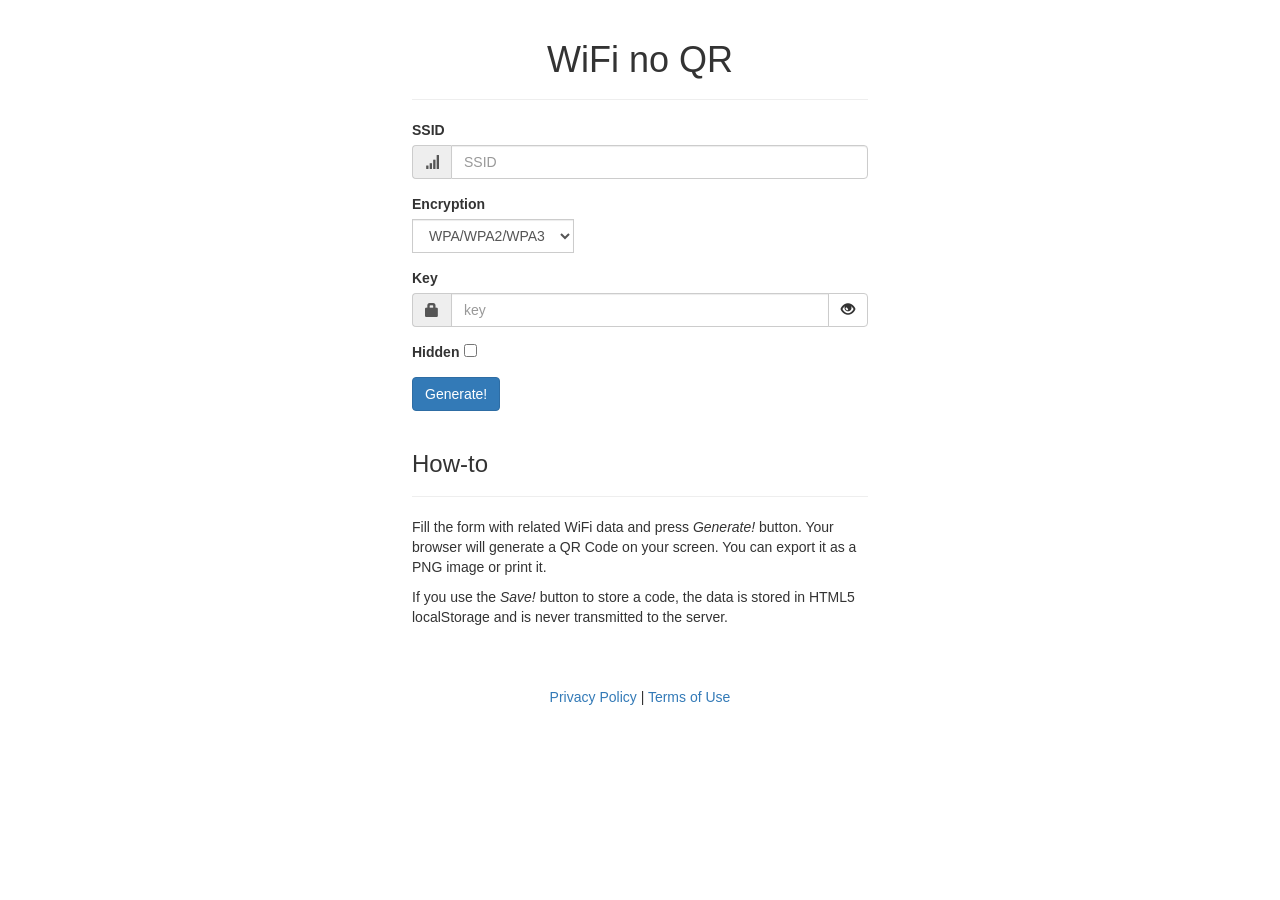
==== index.html @ 04756226 "Update index.html" ====
<!DOCTYPE html>
<html lang="en">
<head>
<meta charset="utf-8">
<meta http-equiv="X-UA-Compatible" content="IE=edge">
<meta name="viewport" content="width=device-width, initial-scale=1">
<meta name="description" content="WiFi no QR is a fully browser-based site for generating QR codes forked to be simplified and best used for newbies.">
<meta name="author" content="Ivan Carlos">
<title>WiFi no QR</title>

<link rel="stylesheet" type="text/css" media="all" href="style.css">
<link rel="stylesheet" type="text/css" media="print" href="print.css">
<link rel="icon" href="qifi.png" type="image/x-icon">
<link rel="manifest" href="manifest.json">
<link rel="stylesheet" type="text/css" media="all" href="bootstrap/dist/css/bootstrap.min.css">
</head>

<body>
  <div class="main-content container">
    <section id="generator">
      <div class="page-header"><h1 id="title">WiFi no QR</h1></div>
      <div id="history"></div>
      <form id="form">
        <div class="form-group has-feedback">
          <label for="ssid" class="control-label">SSID</label>
          <div class="input-group">
            <span id="basic-addon-ssid" class="input-group-addon"><i class="glyphicon glyphicon-signal"></i></span>
            <input type="text" id="ssid" name="ssid" class="form-control" placeholder="SSID" aria-describedby="basic-addon-ssid" required>
          </div>
        </div>
        <div class="form-group">
          <label for="enc" class="control-label">Encryption</label>
          <div class="input-group">
            <select name="enc" id="enc" class="form-control">
              <option value="WPA">WPA/WPA2/WPA3</option>
              <option value="WEP">WEP</option>
              <option value="nopass">None</option>
            </select>
          </div>
        </div>
        <div class="form-group has-feedback" id="key-p">
          <label class="control-label">Key</label>
          <div class="input-group">
            <span id="basic-addon1" class="input-group-addon"><i class="glyphicon glyphicon-lock"></i></span>
            <input type="password" id="key" name="key" class="form-control" placeholder="key" aria-describedby="basic-addon1" required>
            <span class="input-group-btn"><button class="btn btn-default" type="button" id="display-key"><i class="glyphicon glyphicon-eye-open" id="display-key-icon"></i></button></span>
          </div>
        </div>
        <div class="form-group">
          <label class="pull-left control-label" for="hidden">Hidden</label>
          <div class="input-group">
            <input type="checkbox" name="hidden" id="hidden" data-toggle="tooltip" title="Is your SSID hidden?">
          </div>
        </div>
        <div class="form-group">
          <button id="generate" class="btn btn-primary">Generate!</button>
          <button id="save" type="button" class="btn" data-toggle="tooltip" title="Save the credentials for the WiFi in HTML5 localStorage for later use.">Save!</button>
          <a href="#" id="export" class="btn" target="_blank" data-toggle="tooltip" title="Export the QR code as a PNG.">Export!</a>
          <a href="javascript:window.print()" id="print" class="btn" data-toggle="tooltip" title="Print the QR code.">Print!</a>
        </div>
      </form>
      <h1 id="showssid">SSID: none</h1>
      <h1 id="showkey">Passphrase: none</h1>
      <div id="qrcode"></div>
    </section>
    <section id="about">
      <div class="page-header"><h3 class="anchor">How-to</h3></div>
      <p>Fill the form with related WiFi data and press <i>Generate!</i> button. Your browser will generate a QR Code on your screen. You can export it as a PNG image or print it.</p>
      <p>If you use the <i>Save!</i> button to store a code, the data is stored in HTML5 localStorage and is never transmitted to the server.</p>
    </section>
  </div>
  <footer class="footer">
    <div class="container">
      <span>
        <a href="https://icc.gg/privacidade" target="_blank">Privacy Policy</a> |
        <a href="https://icc.gg/termos" target="_blank">Terms of Use</a>
      </span>
    </div>
  </footer>

  <script src="jquery/jquery-3.5.1.slim.min.js"></script>
  <script src="bootstrap/dist/js/bootstrap.min.js"></script>
  <script src="jquery-qrcode/jquery.qrcode.min.js"></script>
  <script src="jquery.storage.js/jquery.storage.js"></script>
  <script type="text/javascript">
  function escape_string (string) {
    var to_escape = ['\\', ';', ',', ':', '"'];
    var output = "";
    for (var i=0; i<string.length; i++) {
      if($.inArray(string[i], to_escape) != -1) {
        output += '\\'+string[i];
      } else {
        output += string[i];
      }
    }
    return output;
  }
  function generate () {
    var ssid = $('#ssid').val();
    var hidden = $('#hidden').is(':checked');
    var enc = $('#enc').val();
    var key = (enc != 'nopass') ? $('#key').val() : '';
    
    if (enc != 'nopass') {
      $('#showkey').text(enc+' Passphrase: '+key);
    } else {
      $('#showkey').text('');
    }

    var qrstring = 'WIFI:S:'+escape_string(ssid)+';T:'+enc+';P:'+escape_string(key)+';';
    if (hidden) qrstring += 'H:true';
    qrstring += ';';

    $('#qrcode').empty();
    $('#qrcode').qrcode(qrstring);
    $('#showssid').text('SSID: '+ssid);
    $('#save').show();
    $('#print').css('display', 'inline-block');

    var canvas = $('#qrcode canvas');
    if (canvas.length == 1) {
      var data = canvas[0].toDataURL('image/png');
      var e = $('#export');
      e.attr('href', data);
      e.attr('download', ssid+'-qrcode.png');
      e.css('display', 'inline-block');
    }
  }
  function save () {
    var ssid = $('#ssid').val();
    if (!ssid) return;
    var hidden = $('#hidden').is(':checked');
    var enc = $('#enc').val();
    var key = $('#key').val();
    var storage = $.localStorage('qificodes');
    if (!storage) storage = {};
    storage[ssid] = {'hidden': hidden, 'enc': enc, 'key': key};
    $.localStorage('qificodes', storage);
    loadhistory();
  }
  function load(ssid) {
    var storage = $.localStorage('qificodes');
    if (ssid in storage) {
      $('#ssid').val(ssid);
      $('#enc').val(storage[ssid]['enc']);
      $('#key').val(storage[ssid]['key']);
      $('#hidden').prop('checked', storage[ssid]['hidden']);
      generate();
    }
  }
  function loadhistory () {
    var storage = $.localStorage('qificodes');
    if (storage) {
      var history = $('#history-drop ul.dropdown-menu');
      var ssids = Object.keys(storage);
      history.empty();
      for (var i=0; i<ssids.length; i++) {
        history.append('<li role="presentation"><a role="menuitem" tabindex="-1" href="#" class="history-item">'+ssids[i]+'</a></li>');
      }
      history.append('<li role="presentation" class="divider"></li>');
      history.append('<li role="presentation"><a role="menuitem" tabindex="-1" href="#" class="history-clear">clear history</a></li>');
      history.on('click', 'a.history-item', function(e) {
        e.preventDefault();
        load($(this).text());
      });
      history.on('click', 'a.history-clear', function(e) {
        e.preventDefault();
        clearhistory();
      });
      $('#history-drop').show();
    }
  }
  function clearhistory () {
    $.localStorage('qificodes', null);
    $('#history-drop').hide();
  }
  $(document).ready(function(){
    $('#form').submit(function() {
      generate();
      return false;
    });
    $('#save').click(function() { save(); });
    $('#display-key').click(function() {
      var $key = $("#key");
      if ($key.attr('type') === 'password') {
        $key.attr('type', 'text');
        $("#display-key-icon").attr("class", "glyphicon glyphicon-eye-close");
      } else {
        $key.attr('type', 'password');
        $("#display-key-icon").attr("class", "glyphicon glyphicon-eye-open");
      }
    });
    $('#enc').change(function() {
      if($(this).val() != 'nopass') {
        $('#key-p').show();
        $('#key').attr('required','required');
      }
      else {
        $('#key-p').hide();
        $('#key').removeAttr('required');
      }
    });
    $('#form').tooltip({ selector: "[data-toggle=tooltip]" });
    loadhistory();
  });
  // Service Worker installation
  if ('serviceWorker' in navigator) {
    window.addEventListener('load', function() {
      navigator.serviceWorker.register('/sw.js', {scope: './'}).then(function() {
        console.log('[Service Worker] Successfully installed');
      }).catch(function(error) {
        console.log('[Service Worker] Installation failed:', error);
      });
    });
  }
  </script>
</body>
</html>
---- style.css ----
#title,
#showssid,
#showkey,
#qrcode {
    text-align: center;
}

#about,
#contact,
#generator {
    width: 40%;
    margin-left: auto;
    margin-right: auto;
}

#export,
#print {
    display: none;
}

#showssid,
#showkey {
    display: none;
}

#save {
    display: none;
}

#history-drop {
    display: none;
}

#ssid,
#key {
    width: 100%;
}

#hidden {
    margin: 0px 0px 5px 5px;
}

#qrcode canvas {
    padding: 2em;
    image-rendering: crisp-edges;
}

.footer {
    text-align: center;
    margin-top: 50px;
}
.footer p {
    margin-bottom: 0;
    color: #777;
}
.footer-links {
    margin: 10px 0;
}
.footer-links li {
    display: inline;
    padding: 0 2px;
}
.footer-links li:first-child {
    padding-left: 0;
}

.anchor {
  padding-top: 60px;
  margin-top: -60px;
}

img {
    border: 0;
}


@media (min-width: 768px) and (max-width: 979px) {
    #about,
    #contact,
    #generator {
        width: 60%;
    }
}

@media (max-width: 767px) {
    #about,
    #contact,
    #generator {
        width: 80%;
    }

    .footer {
        margin-left: -20px;
        margin-right: -20px;
    }
}
---- print.css ----
.navbar,
#generator .page-header,
#about,
#history,
#form,
#github,
#contact,
.footer {
    display: none;
}

#showssid,
#showkey {
    display: block;
    word-wrap: break-word;
    font-family: Consolas, Menlo, "DejaVu Sans Mono", monospace;
}
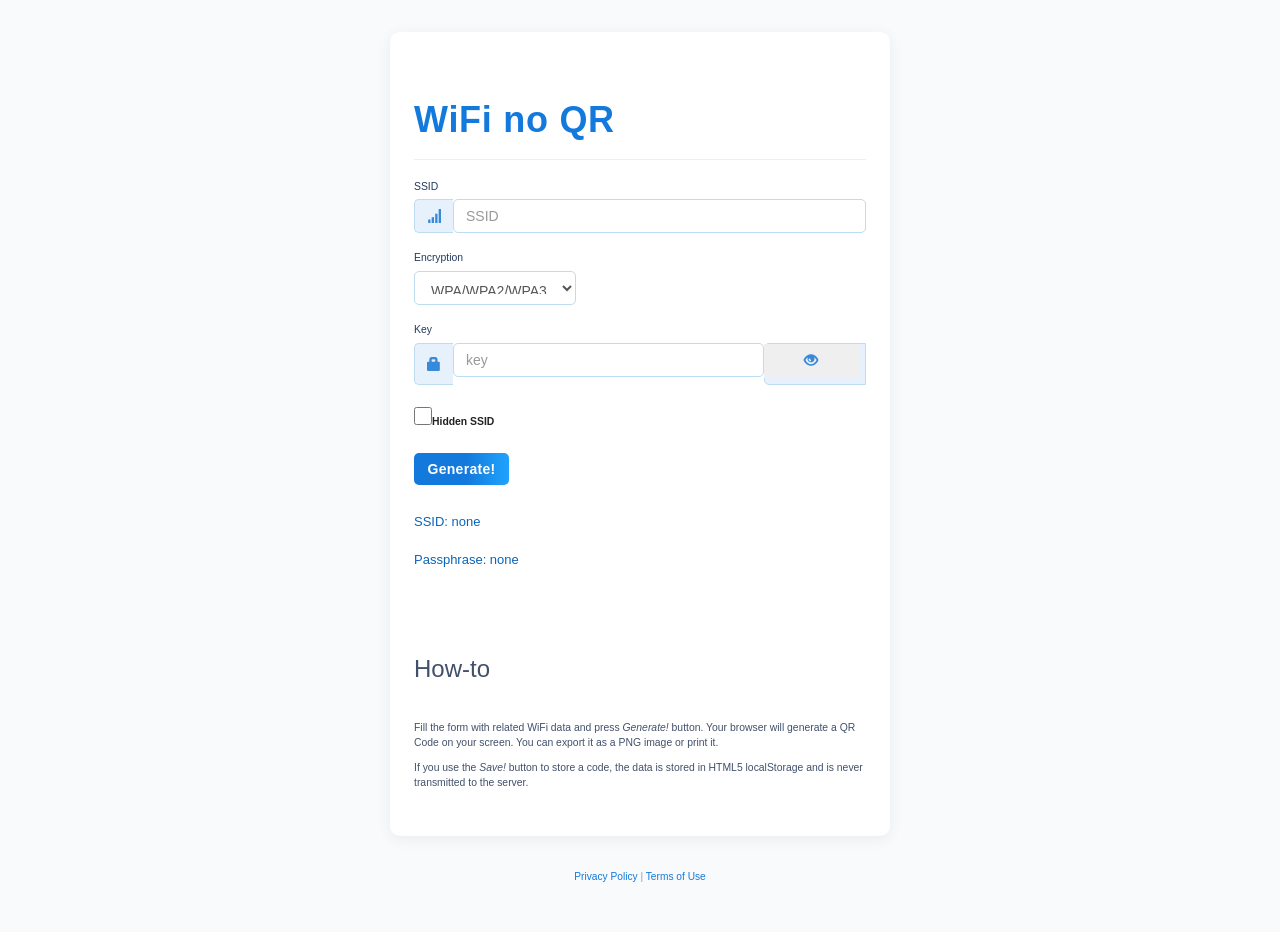
==== commit 36672a88: "Update index.html" ====
--- a/index.html
+++ b/index.html
@@ -1,18 +1,17 @@
 <!DOCTYPE html>
 <html lang="en">
 <head>
-<meta charset="utf-8">
-<meta http-equiv="X-UA-Compatible" content="IE=edge">
-<meta name="viewport" content="width=device-width, initial-scale=1">
-<meta name="description" content="WiFi no QR is a fully browser-based site for generating QR codes forked to be simplified and best used for newbies.">
-<meta name="author" content="Ivan Carlos">
-<title>WiFi no QR</title>
-
-<link rel="stylesheet" type="text/css" media="all" href="style.css">
-<link rel="stylesheet" type="text/css" media="print" href="print.css">
-<link rel="icon" href="qifi.png" type="image/x-icon">
-<link rel="manifest" href="manifest.json">
-<link rel="stylesheet" type="text/css" media="all" href="bootstrap/dist/css/bootstrap.min.css">
+  <meta charset="utf-8">
+  <meta http-equiv="X-UA-Compatible" content="IE=edge">
+  <meta name="viewport" content="width=device-width, initial-scale=1">
+  <meta name="description" content="WiFi no QR is a fully browser-based site for generating QR codes forked to be simplified and best used for newbies.">
+  <meta name="author" content="Ivan Carlos">
+  <title>WiFi no QR</title>
+  <link rel="stylesheet" type="text/css" media="all" href="bootstrap/dist/css/bootstrap.min.css">
+  <link rel="stylesheet" type="text/css" media="all" href="style.css">
+  <link rel="stylesheet" type="text/css" media="print" href="print.css">
+  <link rel="icon" href="qifi.png" type="image/x-icon">
+  <link rel="manifest" href="manifest.json">
 </head>
 
 <body>
@@ -43,20 +42,22 @@
           <div class="input-group">
             <span id="basic-addon1" class="input-group-addon"><i class="glyphicon glyphicon-lock"></i></span>
             <input type="password" id="key" name="key" class="form-control" placeholder="key" aria-describedby="basic-addon1" required>
-            <span class="input-group-btn"><button class="btn btn-default" type="button" id="display-key"><i class="glyphicon glyphicon-eye-open" id="display-key-icon"></i></button></span>
-          </div>
-        </div>
-        <div class="form-group">
-          <label class="pull-left control-label" for="hidden">Hidden</label>
-          <div class="input-group">
+            <span class="input-group-btn">
+              <button class="btn" type="button" id="display-key"><i class="glyphicon glyphicon-eye-open" id="display-key-icon"></i></button>
+            </span>
+          </div>
+        </div>
+        <div class="form-group hidden-checkbox-group">
+          <div class="input-group align-items-center">
             <input type="checkbox" name="hidden" id="hidden" data-toggle="tooltip" title="Is your SSID hidden?">
+            <label for="hidden" class="hidden-label">Hidden SSID</label>
           </div>
         </div>
         <div class="form-group">
           <button id="generate" class="btn btn-primary">Generate!</button>
-          <button id="save" type="button" class="btn" data-toggle="tooltip" title="Save the credentials for the WiFi in HTML5 localStorage for later use.">Save!</button>
-          <a href="#" id="export" class="btn" target="_blank" data-toggle="tooltip" title="Export the QR code as a PNG.">Export!</a>
-          <a href="javascript:window.print()" id="print" class="btn" data-toggle="tooltip" title="Print the QR code.">Print!</a>
+          <button id="save" type="button" class="btn">Save!</button>
+          <a href="#" id="export" class="btn" target="_blank">Export!</a>
+          <a href="javascript:window.print()" id="print" class="btn">Print!</a>
         </div>
       </form>
       <h1 id="showssid">SSID: none</h1>
@@ -83,136 +84,136 @@
   <script src="jquery-qrcode/jquery.qrcode.min.js"></script>
   <script src="jquery.storage.js/jquery.storage.js"></script>
   <script type="text/javascript">
-  function escape_string (string) {
-    var to_escape = ['\\', ';', ',', ':', '"'];
-    var output = "";
-    for (var i=0; i<string.length; i++) {
-      if($.inArray(string[i], to_escape) != -1) {
-        output += '\\'+string[i];
+    function escape_string (string) {
+      var to_escape = ['\\', ';', ',', ':', '"'];
+      var output = '';
+      for (var i = 0; i < string.length; i++) {
+        if ($.inArray(string[i], to_escape) != -1) {
+          output += '\\' + string[i];
+        } else {
+          output += string[i];
+        }
+      }
+      return output;
+    }
+    function generate () {
+      var ssid = $('#ssid').val();
+      var hidden = $('#hidden').is(':checked');
+      var enc = $('#enc').val();
+      var key = (enc != 'nopass') ? $('#key').val() : '';
+      if (enc != 'nopass') {
+        $('#showkey').text(enc + ' Passphrase: ' + key);
       } else {
-        output += string[i];
-      }
-    }
-    return output;
-  }
-  function generate () {
-    var ssid = $('#ssid').val();
-    var hidden = $('#hidden').is(':checked');
-    var enc = $('#enc').val();
-    var key = (enc != 'nopass') ? $('#key').val() : '';
-    
-    if (enc != 'nopass') {
-      $('#showkey').text(enc+' Passphrase: '+key);
-    } else {
-      $('#showkey').text('');
-    }
-
-    var qrstring = 'WIFI:S:'+escape_string(ssid)+';T:'+enc+';P:'+escape_string(key)+';';
-    if (hidden) qrstring += 'H:true';
-    qrstring += ';';
-
-    $('#qrcode').empty();
-    $('#qrcode').qrcode(qrstring);
-    $('#showssid').text('SSID: '+ssid);
-    $('#save').show();
-    $('#print').css('display', 'inline-block');
-
-    var canvas = $('#qrcode canvas');
-    if (canvas.length == 1) {
-      var data = canvas[0].toDataURL('image/png');
-      var e = $('#export');
-      e.attr('href', data);
-      e.attr('download', ssid+'-qrcode.png');
-      e.css('display', 'inline-block');
-    }
-  }
-  function save () {
-    var ssid = $('#ssid').val();
-    if (!ssid) return;
-    var hidden = $('#hidden').is(':checked');
-    var enc = $('#enc').val();
-    var key = $('#key').val();
-    var storage = $.localStorage('qificodes');
-    if (!storage) storage = {};
-    storage[ssid] = {'hidden': hidden, 'enc': enc, 'key': key};
-    $.localStorage('qificodes', storage);
-    loadhistory();
-  }
-  function load(ssid) {
-    var storage = $.localStorage('qificodes');
-    if (ssid in storage) {
-      $('#ssid').val(ssid);
-      $('#enc').val(storage[ssid]['enc']);
-      $('#key').val(storage[ssid]['key']);
-      $('#hidden').prop('checked', storage[ssid]['hidden']);
-      generate();
-    }
-  }
-  function loadhistory () {
-    var storage = $.localStorage('qificodes');
-    if (storage) {
-      var history = $('#history-drop ul.dropdown-menu');
-      var ssids = Object.keys(storage);
-      history.empty();
-      for (var i=0; i<ssids.length; i++) {
-        history.append('<li role="presentation"><a role="menuitem" tabindex="-1" href="#" class="history-item">'+ssids[i]+'</a></li>');
-      }
-      history.append('<li role="presentation" class="divider"></li>');
-      history.append('<li role="presentation"><a role="menuitem" tabindex="-1" href="#" class="history-clear">clear history</a></li>');
-      history.on('click', 'a.history-item', function(e) {
-        e.preventDefault();
-        load($(this).text());
-      });
-      history.on('click', 'a.history-clear', function(e) {
-        e.preventDefault();
-        clearhistory();
-      });
-      $('#history-drop').show();
-    }
-  }
-  function clearhistory () {
-    $.localStorage('qificodes', null);
-    $('#history-drop').hide();
-  }
-  $(document).ready(function(){
-    $('#form').submit(function() {
-      generate();
-      return false;
+        $('#showkey').text('');
+      }
+      var qrstring = 'WIFI:S:' + escape_string(ssid) + ';T:' + enc + ';P:' + escape_string(key) + ';';
+      if (hidden) qrstring += 'H:true';
+      qrstring += ';';
+      $('#qrcode').empty();
+      $('#qrcode').qrcode(qrstring);
+      $('#showssid').text('SSID: ' + ssid);
+      $('#save').show();
+      $('#print').css('display', 'inline-block');
+      var canvas = $('#qrcode canvas');
+      if (canvas.length == 1) {
+        var data = canvas[0].toDataURL('image/png');
+        var e = $('#export');
+        e.attr('href', data);
+        e.attr('download', ssid + '-qrcode.png');
+        e.css('display', 'inline-block');
+      }
+    }
+
+    function save () {
+      var ssid = $('#ssid').val();
+      if (!ssid) return;
+      var hidden = $('#hidden').is(':checked');
+      var enc = $('#enc').val();
+      var key = $('#key').val();
+      var storage = $.localStorage('qificodes');
+      if (!storage) storage = {};
+      storage[ssid] = { 'hidden': hidden, 'enc': enc, 'key': key };
+      $.localStorage('qificodes', storage);
+      loadhistory();
+    }
+
+    function load(ssid) {
+      var storage = $.localStorage('qificodes');
+      if (ssid in storage) {
+        $('#ssid').val(ssid);
+        $('#enc').val(storage[ssid]['enc']);
+        $('#key').val(storage[ssid]['key']);
+        $('#hidden').prop('checked', storage[ssid]['hidden']);
+        generate();
+      }
+    }
+    function loadhistory () {
+      var storage = $.localStorage('qificodes');
+      if (storage) {
+        var history = $('#history-drop ul.dropdown-menu');
+        var ssids = Object.keys(storage);
+        history.empty();
+        for (var i = 0; i < ssids.length; i++) {
+          history.append('<li role="presentation"><a role="menuitem" tabindex="-1" href="#" class="history-item">' + ssids[i] + '</a></li>');
+        }
+        history.append('<li role="presentation" class="divider"></li>');
+        history.append('<li role="presentation"><a role="menuitem" tabindex="-1" href="#" class="history-clear">clear history</a></li>');
+        history.on('click', 'a.history-item', function(e) {
+          e.preventDefault();
+          load($(this).text());
+        });
+        history.on('click', 'a.history-clear', function(e) {
+          e.preventDefault();
+          clearhistory();
+        });
+        $('#history-drop').show();
+      }
+    }
+    function clearhistory () {
+      $.localStorage('qificodes', null);
+      $('#history-drop').hide();
+    }
+    $(document).ready(function(){
+      // Hide buttons on load
+      $('#save, #export, #print').hide();
+      $('#form').submit(function() {
+        generate();
+        return false;
+      });
+      $('#save').click(function() { save(); });
+      $('#display-key').click(function() {
+        var $key = $("#key");
+        if ($key.attr('type') === 'password') {
+          $key.attr('type', 'text');
+          $("#display-key-icon").attr("class", "glyphicon glyphicon-eye-close");
+        } else {
+          $key.attr('type', 'password');
+          $("#display-key-icon").attr("class", "glyphicon glyphicon-eye-open");
+        }
+      });
+      $('#enc').change(function() {
+        if($(this).val() != 'nopass') {
+          $('#key-p').show();
+          $('#key').attr('required','required');
+        }
+        else {
+          $('#key-p').hide();
+          $('#key').removeAttr('required');
+        }
+      });
+      $('#form').tooltip({ selector: "[data-toggle=tooltip]" });
+      loadhistory();
     });
-    $('#save').click(function() { save(); });
-    $('#display-key').click(function() {
-      var $key = $("#key");
-      if ($key.attr('type') === 'password') {
-        $key.attr('type', 'text');
-        $("#display-key-icon").attr("class", "glyphicon glyphicon-eye-close");
-      } else {
-        $key.attr('type', 'password');
-        $("#display-key-icon").attr("class", "glyphicon glyphicon-eye-open");
-      }
-    });
-    $('#enc').change(function() {
-      if($(this).val() != 'nopass') {
-        $('#key-p').show();
-        $('#key').attr('required','required');
-      }
-      else {
-        $('#key-p').hide();
-        $('#key').removeAttr('required');
-      }
-    });
-    $('#form').tooltip({ selector: "[data-toggle=tooltip]" });
-    loadhistory();
-  });
-  // Service Worker installation
-  if ('serviceWorker' in navigator) {
-    window.addEventListener('load', function() {
-      navigator.serviceWorker.register('/sw.js', {scope: './'}).then(function() {
-        console.log('[Service Worker] Successfully installed');
-      }).catch(function(error) {
-        console.log('[Service Worker] Installation failed:', error);
-      });
-    });
-  }
+    // Service Worker installation
+    if ('serviceWorker' in navigator) {
+      window.addEventListener('load', function() {
+        navigator.serviceWorker.register('/sw.js', {scope: './'}).then(function() {
+          console.log('[Service Worker] Successfully installed');
+        }).catch(function(error) {
+          console.log('[Service Worker] Installation failed:', error);
+        });
+      });
+    }
   </script>
 </body>
 </html>
--- a/style.css
+++ b/style.css
@@ -1,96 +1,163 @@
-#title,
-#showssid,
-#showkey,
-#qrcode {
-    text-align: center;
+/* Base body styles */
+body {
+  background: #f8fafb;
+  color: #222;
+  font-family: "Segoe UI", "Roboto", Arial, sans-serif;
+  font-size: 1.04em;
+  margin: 0;
+  min-height: 100vh;
 }
 
-#about,
-#contact,
-#generator {
-    width: 40%;
-    margin-left: auto;
-    margin-right: auto;
+/* Main container styling */
+.main-content.container {
+  background: #fff;
+  border-radius: 10px;
+  box-shadow: 0 3px 14px rgba(60,60,60,0.08);
+  margin: 32px auto 16px auto;
+  max-width: 500px;
+  padding: 28px 24px 36px 24px;
 }
 
-#export,
-#print {
-    display: none;
+#title {
+  letter-spacing: .02em;
+  font-weight: 700;
+  color: #1379dc;
 }
 
-#showssid,
-#showkey {
-    display: none;
+/* Form tweaks and spacing */
+form .form-group {
+  margin-bottom: 18px;
 }
 
-#save {
-    display: none;
+label.control-label {
+  color: #23395d;
+  font-weight: 500;
 }
 
-#history-drop {
-    display: none;
+input[type="text"], 
+input[type="password"], 
+select.form-control {
+  border-radius: 5px !important;
+  outline: none;
+  border: 1px solid #bcdcf1;
+  box-shadow: none !important;
+  padding: 10px 12px;
+  transition: border 0.2s;
 }
 
-#ssid,
-#key {
-    width: 100%;
+input[type="text"]:focus,
+input[type="password"]:focus,
+select.form-control:focus {
+  border-color: #1379dc;
 }
 
-#hidden {
-    margin: 0px 0px 5px 5px;
+.input-group-addon, .input-group-btn {
+  background: #e7f1fc;
+  border: 1px solid #bcdcf1;
+  color: #378ada;
+  border-radius: 5px 0 0 5px !important;
 }
 
-#qrcode canvas {
-    padding: 2em;
-    image-rendering: crisp-edges;
+.input-group-btn button.btn {
+  border-left: none !important;
 }
 
-.footer {
-    text-align: center;
-    margin-top: 50px;
-}
-.footer p {
-    margin-bottom: 0;
-    color: #777;
-}
-.footer-links {
-    margin: 10px 0;
-}
-.footer-links li {
-    display: inline;
-    padding: 0 2px;
-}
-.footer-links li:first-child {
-    padding-left: 0;
+input[type="checkbox"] {
+  accent-color: #1379dc;
+  width: 18px;
+  height: 18px;
 }
 
-.anchor {
-  padding-top: 60px;
-  margin-top: -60px;
+button.btn, a.btn {
+  border-radius: 5px;
+  font-weight: 500;
+  letter-spacing: 0.02em;
+  margin-right: 6px;
+  margin-bottom: 6px;
+  min-width: 95px;
 }
 
-img {
-    border: 0;
+button#generate.btn-primary {
+  background: linear-gradient(90deg, #1379dc 54%, #1fa3fe 100%);
+  border: none;
+  color: #fff;
+  font-weight: 600;
+}
+#save.btn, #export.btn, #print.btn {
+  background: #f0f4f8;
+  color: #1379dc;
+  border: 1px solid #bcdcf1;
 }
 
+#save.btn:hover, #export.btn:hover, #print.btn:hover {
+  background: #e6f0fc;
+  color: #105a95;
+  border-color: #98c9ec;
+}
 
-@media (min-width: 768px) and (max-width: 979px) {
-    #about,
-    #contact,
-    #generator {
-        width: 60%;
-    }
+#generate.btn-primary:hover {
+  background: linear-gradient(90deg, #148be3 54%, #1fc4fe 100%);
+}
+
+#showssid, #showkey {
+  font-size: 1.25em;
+  color: #0865ba;
+  margin: 24px 0 6px 0;
+  font-weight: 500;
+  word-break: break-all;
+}
+
+#qrcode {
+  display: flex;
+  align-items: center;
+  justify-content: center;
+  padding: 22px 0;
+}
+
+/* About section */
+#about {
+  margin: 38px 0 0 0;
+  color: #41506b;
+}
+#about .page-header {
+  border: none;
+  margin-top: 10px;
+}
+
+/* Footer styling */
+footer.footer {
+  color: #8fa3b3;
+  background: transparent;
+  padding: 18px 0;
+  font-size: 0.98em;
+  text-align: center;
+}
+footer .container a {
+  color: #1379dc;
+  text-decoration: none;
+}
+footer .container a:hover {
+  text-decoration: underline;
 }
 
 @media (max-width: 767px) {
-    #about,
-    #contact,
-    #generator {
-        width: 80%;
-    }
+  .main-content.container {
+    max-width: 100%;
+    border-radius: 0;
+    padding: 16px 5vw 32px 5vw;
+    margin-top: 6vw;
+  }
+  #title {
+    font-size: 2em;
+    margin-top: 8px;
+    text-align: center;
+  }
+  #about {
+    margin: 26px 0 0 0;
+  }
+}
 
-    .footer {
-        margin-left: -20px;
-        margin-right: -20px;
-    }
-}
+::-webkit-input-placeholder { color: #b9bbbe; font-weight: 300; }
+::-moz-placeholder { color: #b9bbbe; font-weight: 300; }
+:-ms-input-placeholder { color: #b9bbbe; font-weight: 300; }
+::placeholder { color: #b9bbbe; font-weight: 300; }
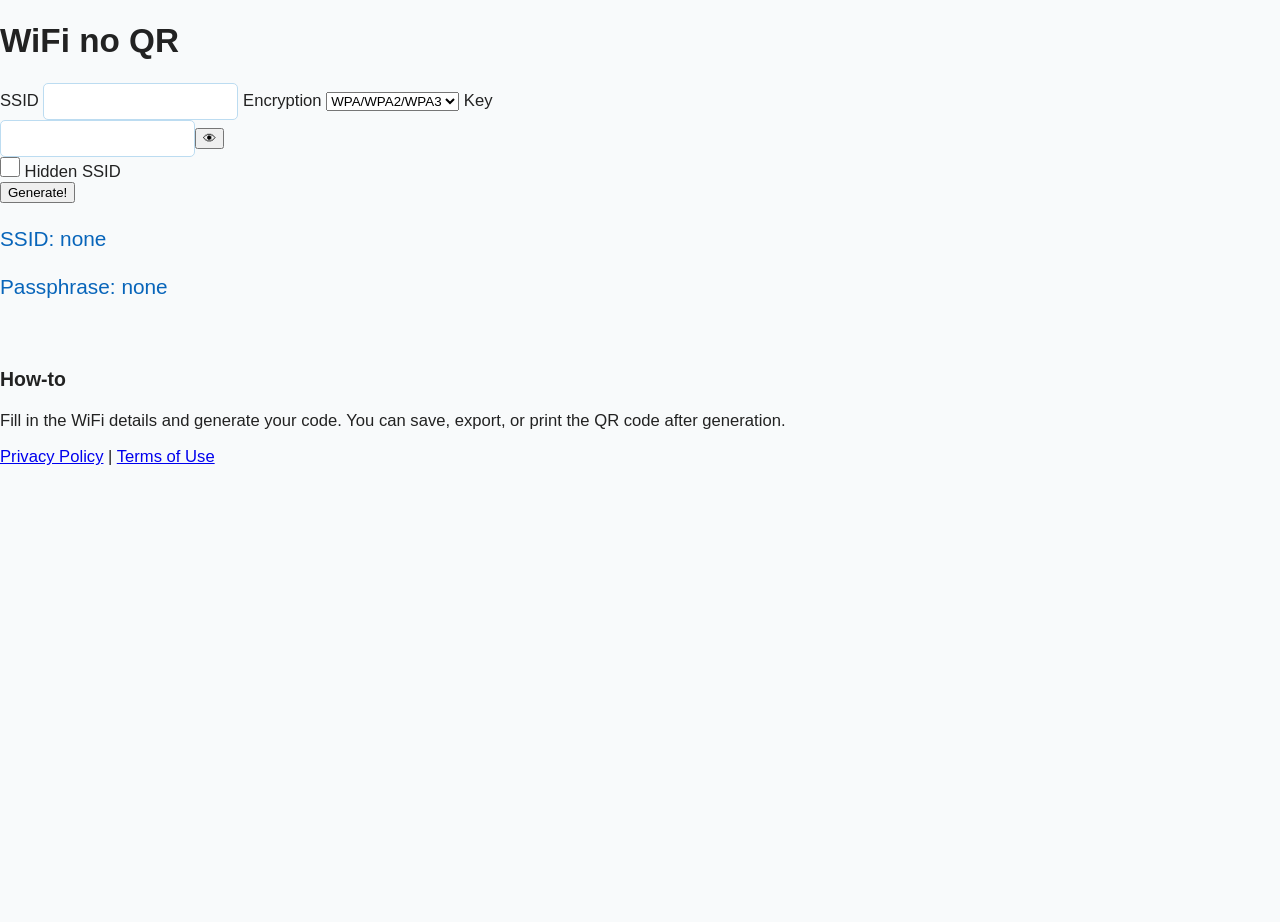
==== commit b9627654: "Update index.html" ====
--- a/index.html
+++ b/index.html
@@ -2,218 +2,87 @@
 <html lang="en">
 <head>
   <meta charset="utf-8">
-  <meta http-equiv="X-UA-Compatible" content="IE=edge">
+  <title>WiFi no QR</title>
   <meta name="viewport" content="width=device-width, initial-scale=1">
-  <meta name="description" content="WiFi no QR is a fully browser-based site for generating QR codes forked to be simplified and best used for newbies.">
-  <meta name="author" content="Ivan Carlos">
-  <title>WiFi no QR</title>
-  <link rel="stylesheet" type="text/css" media="all" href="bootstrap/dist/css/bootstrap.min.css">
-  <link rel="stylesheet" type="text/css" media="all" href="style.css">
-  <link rel="stylesheet" type="text/css" media="print" href="print.css">
-  <link rel="icon" href="qifi.png" type="image/x-icon">
-  <link rel="manifest" href="manifest.json">
+  <link rel="stylesheet" href="style.css">
 </head>
-
 <body>
-  <div class="main-content container">
-    <section id="generator">
-      <div class="page-header"><h1 id="title">WiFi no QR</h1></div>
-      <div id="history"></div>
-      <form id="form">
-        <div class="form-group has-feedback">
-          <label for="ssid" class="control-label">SSID</label>
-          <div class="input-group">
-            <span id="basic-addon-ssid" class="input-group-addon"><i class="glyphicon glyphicon-signal"></i></span>
-            <input type="text" id="ssid" name="ssid" class="form-control" placeholder="SSID" aria-describedby="basic-addon-ssid" required>
-          </div>
+  <main class="container">
+    <h1>WiFi no QR</h1>
+    <form id="wifi-form">
+      <label>
+        SSID
+        <input type="text" id="ssid" required>
+      </label>
+      <label>
+        Encryption
+        <select id="enc">
+          <option value="WPA">WPA/WPA2/WPA3</option>
+          <option value="WEP">WEP</option>
+          <option value="nopass">None</option>
+        </select>
+      </label>
+      <label id="key-wrap">
+        Key
+        <div style="display: flex; align-items: center;">
+          <input type="password" id="key" required>
+          <button type="button" id="display-key" title="Show/Hide Key">&#128065;</button>
         </div>
-        <div class="form-group">
-          <label for="enc" class="control-label">Encryption</label>
-          <div class="input-group">
-            <select name="enc" id="enc" class="form-control">
-              <option value="WPA">WPA/WPA2/WPA3</option>
-              <option value="WEP">WEP</option>
-              <option value="nopass">None</option>
-            </select>
-          </div>
-        </div>
-        <div class="form-group has-feedback" id="key-p">
-          <label class="control-label">Key</label>
-          <div class="input-group">
-            <span id="basic-addon1" class="input-group-addon"><i class="glyphicon glyphicon-lock"></i></span>
-            <input type="password" id="key" name="key" class="form-control" placeholder="key" aria-describedby="basic-addon1" required>
-            <span class="input-group-btn">
-              <button class="btn" type="button" id="display-key"><i class="glyphicon glyphicon-eye-open" id="display-key-icon"></i></button>
-            </span>
-          </div>
-        </div>
-        <div class="form-group hidden-checkbox-group">
-          <div class="input-group align-items-center">
-            <input type="checkbox" name="hidden" id="hidden" data-toggle="tooltip" title="Is your SSID hidden?">
-            <label for="hidden" class="hidden-label">Hidden SSID</label>
-          </div>
-        </div>
-        <div class="form-group">
-          <button id="generate" class="btn btn-primary">Generate!</button>
-          <button id="save" type="button" class="btn">Save!</button>
-          <a href="#" id="export" class="btn" target="_blank">Export!</a>
-          <a href="javascript:window.print()" id="print" class="btn">Print!</a>
-        </div>
-      </form>
-      <h1 id="showssid">SSID: none</h1>
-      <h1 id="showkey">Passphrase: none</h1>
+      </label>
+      <label class="checkbox-line">
+        <input type="checkbox" id="hidden">
+        Hidden SSID
+      </label>
+      <div class="buttons">
+        <button type="submit" id="generate">Generate!</button>
+        <button type="button" id="save" style="display:none;">Save!</button>
+        <a href="#" id="export" style="display:none;">Export!</a>
+        <a href="#" id="print" style="display:none;">Print!</a>
+      </div>
+    </form>
+    <div id="output">
+      <div id="showssid">SSID: none</div>
+      <div id="showkey">Passphrase: none</div>
       <div id="qrcode"></div>
+    </div>
+    <section>
+      <h3>How-to</h3>
+      <p>Fill in the WiFi details and generate your code. You can save, export, or print the QR code after generation.</p>
     </section>
-    <section id="about">
-      <div class="page-header"><h3 class="anchor">How-to</h3></div>
-      <p>Fill the form with related WiFi data and press <i>Generate!</i> button. Your browser will generate a QR Code on your screen. You can export it as a PNG image or print it.</p>
-      <p>If you use the <i>Save!</i> button to store a code, the data is stored in HTML5 localStorage and is never transmitted to the server.</p>
-    </section>
-  </div>
-  <footer class="footer">
-    <div class="container">
-      <span>
-        <a href="https://icc.gg/privacidade" target="_blank">Privacy Policy</a> |
-        <a href="https://icc.gg/termos" target="_blank">Terms of Use</a>
-      </span>
-    </div>
+  </main>
+  <footer>
+    <a href="#">Privacy Policy</a> | <a href="#">Terms of Use</a>
   </footer>
 
-  <script src="jquery/jquery-3.5.1.slim.min.js"></script>
-  <script src="bootstrap/dist/js/bootstrap.min.js"></script>
-  <script src="jquery-qrcode/jquery.qrcode.min.js"></script>
-  <script src="jquery.storage.js/jquery.storage.js"></script>
-  <script type="text/javascript">
-    function escape_string (string) {
-      var to_escape = ['\\', ';', ',', ':', '"'];
-      var output = '';
-      for (var i = 0; i < string.length; i++) {
-        if ($.inArray(string[i], to_escape) != -1) {
-          output += '\\' + string[i];
-        } else {
-          output += string[i];
-        }
+  <!-- Minimal JS for handling password toggle and buttons -->
+  <script>
+    document.getElementById('display-key').onclick = function(){
+      var keyInput = document.getElementById('key');
+      keyInput.type = keyInput.type === "password" ? "text" : "password";
+    };
+
+    document.getElementById('enc').onchange = function(){
+      var keyWrap = document.getElementById('key-wrap');
+      if(this.value === "nopass"){
+        keyWrap.style.display = "none";
+        document.getElementById('key').required = false;
+      } else {
+        keyWrap.style.display = "";
+        document.getElementById('key').required = true;
       }
-      return output;
-    }
-    function generate () {
-      var ssid = $('#ssid').val();
-      var hidden = $('#hidden').is(':checked');
-      var enc = $('#enc').val();
-      var key = (enc != 'nopass') ? $('#key').val() : '';
-      if (enc != 'nopass') {
-        $('#showkey').text(enc + ' Passphrase: ' + key);
-      } else {
-        $('#showkey').text('');
-      }
-      var qrstring = 'WIFI:S:' + escape_string(ssid) + ';T:' + enc + ';P:' + escape_string(key) + ';';
-      if (hidden) qrstring += 'H:true';
-      qrstring += ';';
-      $('#qrcode').empty();
-      $('#qrcode').qrcode(qrstring);
-      $('#showssid').text('SSID: ' + ssid);
-      $('#save').show();
-      $('#print').css('display', 'inline-block');
-      var canvas = $('#qrcode canvas');
-      if (canvas.length == 1) {
-        var data = canvas[0].toDataURL('image/png');
-        var e = $('#export');
-        e.attr('href', data);
-        e.attr('download', ssid + '-qrcode.png');
-        e.css('display', 'inline-block');
-      }
-    }
+    };
 
-    function save () {
-      var ssid = $('#ssid').val();
-      if (!ssid) return;
-      var hidden = $('#hidden').is(':checked');
-      var enc = $('#enc').val();
-      var key = $('#key').val();
-      var storage = $.localStorage('qificodes');
-      if (!storage) storage = {};
-      storage[ssid] = { 'hidden': hidden, 'enc': enc, 'key': key };
-      $.localStorage('qificodes', storage);
-      loadhistory();
-    }
-
-    function load(ssid) {
-      var storage = $.localStorage('qificodes');
-      if (ssid in storage) {
-        $('#ssid').val(ssid);
-        $('#enc').val(storage[ssid]['enc']);
-        $('#key').val(storage[ssid]['key']);
-        $('#hidden').prop('checked', storage[ssid]['hidden']);
-        generate();
-      }
-    }
-    function loadhistory () {
-      var storage = $.localStorage('qificodes');
-      if (storage) {
-        var history = $('#history-drop ul.dropdown-menu');
-        var ssids = Object.keys(storage);
-        history.empty();
-        for (var i = 0; i < ssids.length; i++) {
-          history.append('<li role="presentation"><a role="menuitem" tabindex="-1" href="#" class="history-item">' + ssids[i] + '</a></li>');
-        }
-        history.append('<li role="presentation" class="divider"></li>');
-        history.append('<li role="presentation"><a role="menuitem" tabindex="-1" href="#" class="history-clear">clear history</a></li>');
-        history.on('click', 'a.history-item', function(e) {
-          e.preventDefault();
-          load($(this).text());
-        });
-        history.on('click', 'a.history-clear', function(e) {
-          e.preventDefault();
-          clearhistory();
-        });
-        $('#history-drop').show();
-      }
-    }
-    function clearhistory () {
-      $.localStorage('qificodes', null);
-      $('#history-drop').hide();
-    }
-    $(document).ready(function(){
-      // Hide buttons on load
-      $('#save, #export, #print').hide();
-      $('#form').submit(function() {
-        generate();
-        return false;
-      });
-      $('#save').click(function() { save(); });
-      $('#display-key').click(function() {
-        var $key = $("#key");
-        if ($key.attr('type') === 'password') {
-          $key.attr('type', 'text');
-          $("#display-key-icon").attr("class", "glyphicon glyphicon-eye-close");
-        } else {
-          $key.attr('type', 'password');
-          $("#display-key-icon").attr("class", "glyphicon glyphicon-eye-open");
-        }
-      });
-      $('#enc').change(function() {
-        if($(this).val() != 'nopass') {
-          $('#key-p').show();
-          $('#key').attr('required','required');
-        }
-        else {
-          $('#key-p').hide();
-          $('#key').removeAttr('required');
-        }
-      });
-      $('#form').tooltip({ selector: "[data-toggle=tooltip]" });
-      loadhistory();
-    });
-    // Service Worker installation
-    if ('serviceWorker' in navigator) {
-      window.addEventListener('load', function() {
-        navigator.serviceWorker.register('/sw.js', {scope: './'}).then(function() {
-          console.log('[Service Worker] Successfully installed');
-        }).catch(function(error) {
-          console.log('[Service Worker] Installation failed:', error);
-        });
-      });
-    }
+    document.getElementById('wifi-form').onsubmit = function(e){
+      e.preventDefault();
+      document.getElementById('save').style.display = "";
+      document.getElementById('export').style.display = "";
+      document.getElementById('print').style.display = "";
+      document.getElementById('showssid').textContent = "SSID: " + document.getElementById('ssid').value;
+      var enc = document.getElementById('enc').value;
+      var key = document.getElementById('key').value;
+      document.getElementById('showkey').textContent = (enc !== "nopass") ? enc + " Passphrase: " + key : "";
+      // Your QR generation logic should go here
+    };
   </script>
 </body>
 </html>
--- a/style.css
+++ b/style.css
@@ -1,4 +1,3 @@
-/* Base body styles */
 body {
   background: #f8fafb;
   color: #222;
@@ -8,7 +7,6 @@
   min-height: 100vh;
 }
 
-/* Main container styling */
 .main-content.container {
   background: #fff;
   border-radius: 10px;
@@ -58,14 +56,32 @@
   border-radius: 5px 0 0 5px !important;
 }
 
+.input-group-btn button#display-key {
+  border-radius: 0 5px 5px 0 !important;
+  background: #e7f1fc;
+  border: 1px solid #bcdcf1;
+  color: #378ada;
+  padding: 0 16px;
+  height: 38px;
+  box-shadow: none;
+  border-left: none;
+  outline: none;
+  transition: background 0.2s;
+}
+
+.input-group-btn button#display-key:focus,
+.input-group-btn button#display-key:hover {
+  background: #d7eaff;
+  color: #1379dc;
+}
+
+#display-key-icon {
+  font-size: 1.25em;
+  vertical-align: middle;
+}
+
 .input-group-btn button.btn {
   border-left: none !important;
-}
-
-input[type="checkbox"] {
-  accent-color: #1379dc;
-  width: 18px;
-  height: 18px;
 }
 
 button.btn, a.btn {
@@ -87,6 +103,7 @@
   background: #f0f4f8;
   color: #1379dc;
   border: 1px solid #bcdcf1;
+  display: none; /* Hide these buttons until QR is generated */
 }
 
 #save.btn:hover, #export.btn:hover, #print.btn:hover {
@@ -112,6 +129,28 @@
   align-items: center;
   justify-content: center;
   padding: 22px 0;
+}
+
+/* Improved Checkbox Styles */
+.hidden-checkbox-group .input-group {
+  display: flex;
+  align-items: center;
+  gap: 10px;
+}
+
+input[type='checkbox']#hidden {
+  accent-color: #1379dc;
+  width: 20px;
+  height: 20px;
+  margin: 0;
+}
+
+label.hidden-label {
+  margin-bottom: 0;
+  font-weight: 500;
+  color: #22395d;
+  cursor: pointer;
+  font-size: 1em;
 }
 
 /* About section */
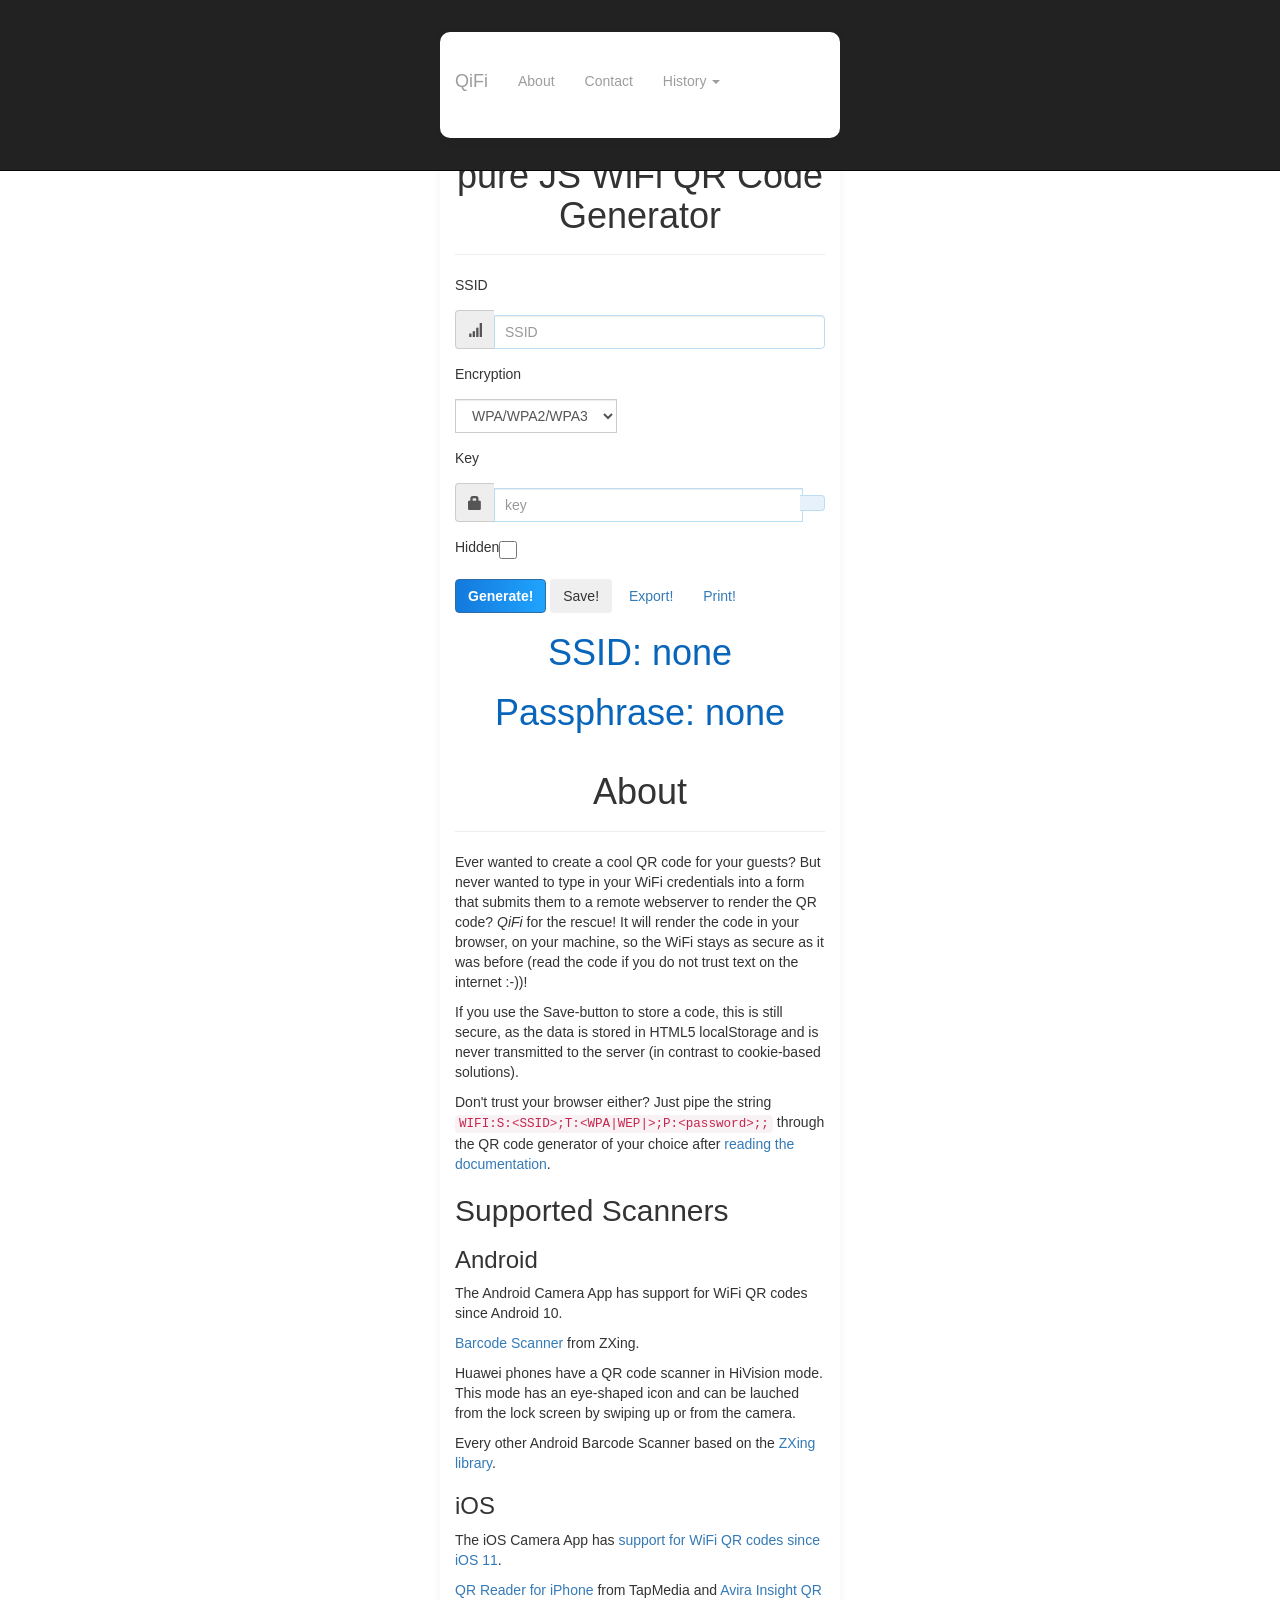
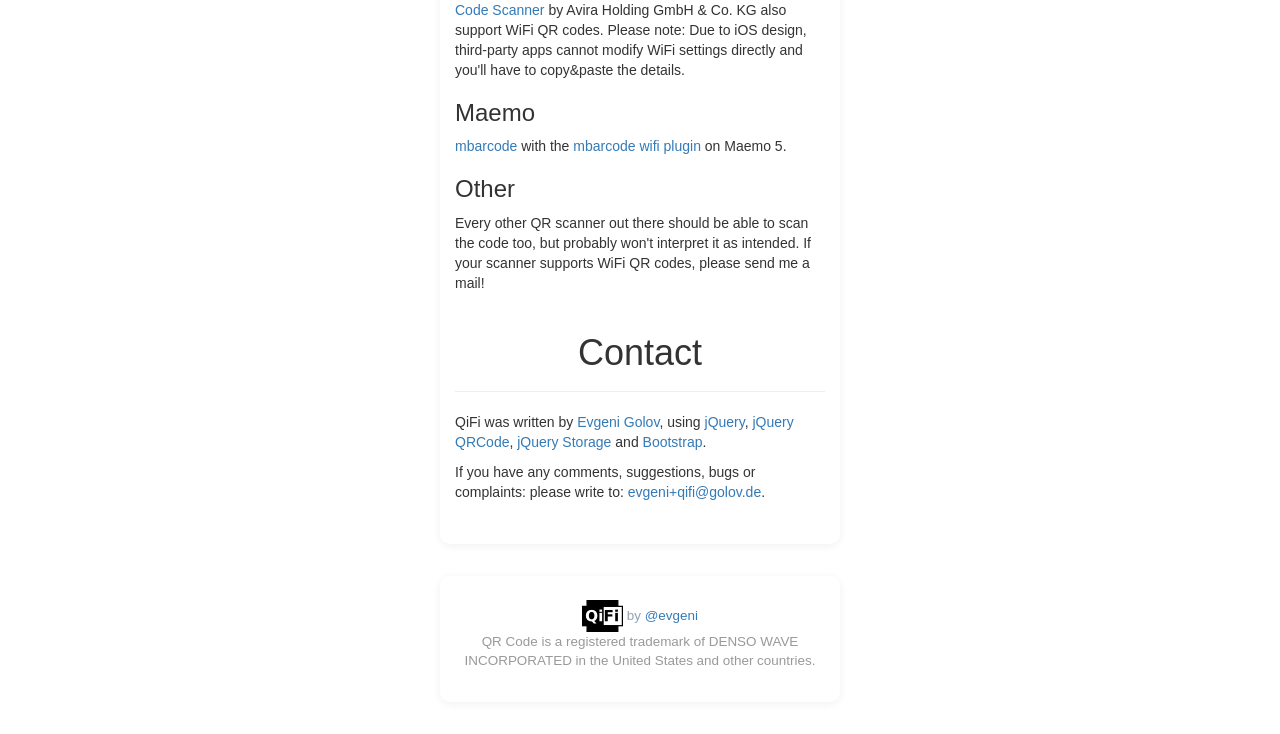
==== commit 31c0c3f1: "Update index.html" ====
--- a/index.html
+++ b/index.html
@@ -1,88 +1,313 @@
 <!DOCTYPE html>
 <html lang="en">
 <head>
-  <meta charset="utf-8">
-  <title>WiFi no QR</title>
-  <meta name="viewport" content="width=device-width, initial-scale=1">
-  <link rel="stylesheet" href="style.css">
+    <meta charset="utf-8">
+    <meta http-equiv="X-UA-Compatible" content="IE=edge">
+    <meta name="viewport" content="width=device-width, initial-scale=1">
+    <!-- The above 3 meta tags *must* come first in the head; any other head content must come *after* these tags -->
+    <meta name="description" content="pure JS WiFi QR Code Generator">
+    <meta name="author" content="Evgeni Golov">
+    <title>pure JS WiFi QR Code Generator</title>
+    <link rel="stylesheet" type="text/css" media="all" href="style.css">
+    <link rel="stylesheet" type="text/css" media="print" href="print.css">
+    <link rel="icon" href="qifi.png" type="image/x-icon">
+    <link rel="manifest" href="manifest.json">
+    <link rel="canonical" href="https://qifi.org/">
+
+    <link rel="stylesheet" type="text/css" media="all" href="bootstrap/dist/css/bootstrap.min.css">
+    <style>
+      body {
+        padding-top: 60px; /* 60px to make the container go all the way to the bottom of the topbar */
+      }
+    </style>
 </head>
 <body>
-  <main class="container">
-    <h1>WiFi no QR</h1>
-    <form id="wifi-form">
-      <label>
-        SSID
-        <input type="text" id="ssid" required>
-      </label>
-      <label>
-        Encryption
-        <select id="enc">
-          <option value="WPA">WPA/WPA2/WPA3</option>
-          <option value="WEP">WEP</option>
-          <option value="nopass">None</option>
-        </select>
-      </label>
-      <label id="key-wrap">
-        Key
-        <div style="display: flex; align-items: center;">
-          <input type="password" id="key" required>
-          <button type="button" id="display-key" title="Show/Hide Key">&#128065;</button>
-        </div>
-      </label>
-      <label class="checkbox-line">
-        <input type="checkbox" id="hidden">
-        Hidden SSID
-      </label>
-      <div class="buttons">
-        <button type="submit" id="generate">Generate!</button>
-        <button type="button" id="save" style="display:none;">Save!</button>
-        <a href="#" id="export" style="display:none;">Export!</a>
-        <a href="#" id="print" style="display:none;">Print!</a>
+    <nav class="navbar navbar-inverse navbar-fixed-top">
+      <div class="container">
+        <div class="navbar-header">
+          <button type="button" class="navbar-toggle collapsed" data-toggle="collapse" data-target="#navbar" aria-expanded="false" aria-controls="navbar">
+            <span class="sr-only">Toggle navigation</span>
+            <span class="icon-bar"></span>
+            <span class="icon-bar"></span>
+            <span class="icon-bar"></span>
+          </button>
+          <a class="navbar-brand" href="#">QiFi</a>
+        </div>
+        <div id="navbar" class="collapse navbar-collapse">
+          <ul class="nav navbar-nav">
+              <li><a href="#about">About</a></li>
+              <li><a href="#contact">Contact</a></li>
+              <li id="history-drop" class="dropdown">
+                <a href="#" role="button" class="dropdown-toggle" data-toggle="dropdown">History <b class="caret"></b></a>
+                <ul class="dropdown-menu" role="menu" aria-labelledby="history-drop">
+                </ul>
+              </li>
+          </ul>
+        </div><!--/.nav-collapse -->
       </div>
+    </nav>
+
+    <div class="container">
+    <section id="generator">
+    <div class="page-header"><h1 id="title">pure JS WiFi QR Code Generator</h1></div>
+    <div id="history"></div>
+    <form id="form">
+        <div class="form-group has-feedback">
+            <label for="ssid" class="control-label">SSID</label>
+            <div class="input-group">
+                <span id="basic-addon-ssid" class="input-group-addon"><i class="glyphicon glyphicon-signal"></i></span>
+                <input type="text" id="ssid" name="ssid" class="form-control" placeholder="SSID" aria-describedby="basic-addon-ssid" required>
+            </div>
+        </div>
+
+        <div class="form-group">
+            <label for="enc" class="control-label">Encryption</label>
+            <div class="input-group">
+                <select name="enc" id="enc" class="form-control">
+                    <option value="WPA">WPA/WPA2/WPA3</option>
+                    <option value="WEP">WEP</option>
+                    <option value="nopass">None</option>
+                </select>
+            </div>
+        </div>
+
+        <div class="form-group has-feedback" id="key-p">
+            <label class="control-label">Key</label>
+            <div class="input-group">
+                <span id="basic-addon1" class="input-group-addon"><i class="glyphicon glyphicon-lock"></i></span>
+                <input type="password" id="key" name="key" class="form-control" placeholder="key" aria-describedby="basic-addon1" required>
+                <span class="input-group-btn"><button class="btn btn-default" type="button" id="display-key"><i class="glyphicon glyphicon-eye-open" id="display-key-icon"></i></button></span>
+           </div>
+        </div>
+
+        <div class="form-group">
+            <label class="pull-left control-label" for="hidden">Hidden</label>
+            <div class="input-group">
+                <input type="checkbox" name="hidden" id="hidden" data-toggle="tooltip" title="Is your SSID hidden?">
+            </div>
+        </div>
+
+        <div class="form-group">
+            <button id="generate" class="btn btn-primary">Generate!</button>
+            <button id="save" type="button" class="btn" data-toggle="tooltip" title="Save the credentials for the WiFi in HTML5 localStorage for later use.">Save!</button>
+            <a href="#" id="export" class="btn" target="_blank" data-toggle="tooltip" title="Export the QR code as a PNG.">Export!</a>
+            <a href="javascript:window.print()" id="print" class="btn" data-toggle="tooltip" title="Print the QR code.">Print!</a>
+        </div>
     </form>
-    <div id="output">
-      <div id="showssid">SSID: none</div>
-      <div id="showkey">Passphrase: none</div>
-      <div id="qrcode"></div>
+    <h1 id="showssid">SSID: none</h1>
+    <h1 id="showkey">Passphrase: none</h1>
+    <div id="qrcode"></div>
+    </section>
+    <section id="about">
+        <div class="page-header"><h1 class="anchor">About</h1></div>
+        <p>
+        Ever wanted to create a cool QR code for your guests? But never wanted to type in your WiFi credentials into a form that submits them to a remote webserver to render the QR code? <i>QiFi</i> for the rescue! It will render the code in your browser, on your machine, so the WiFi stays as secure as it was before (read the code if you do not trust text on the internet :-))!
+        </p>
+        <p>
+        If you use the Save-button to store a code, this is still secure, as the data is stored in HTML5 localStorage and is never transmitted to the server (in contrast to cookie-based solutions).
+        </p>
+        <p>
+        Don't trust your browser either? Just pipe the string
+        <code>WIFI:S:&lt;SSID&gt;;T:&lt;WPA|WEP|&gt;;P:&lt;password&gt;;;</code>
+        through the QR code generator of your choice after <a href="https://github.com/zxing/zxing/wiki/Barcode-Contents#wi-fi-network-config-android-ios-11">reading the documentation</a>.
+        </p>
+
+        <h2>Supported Scanners</h2>
+        <h3>Android</h3>
+        <p>
+            The Android Camera App has support for WiFi QR codes since Android 10.
+        </p>
+        <p>
+            <a href="https://play.google.com/store/apps/details?id=com.google.zxing.client.android">Barcode Scanner</a> from ZXing.
+        </p>
+        <p>
+            Huawei phones have a QR code scanner in HiVision mode. This mode has an eye-shaped icon and can be lauched from the lock screen by swiping up or from the camera.
+        </p>
+        <p>
+            Every other Android Barcode Scanner based on the <a href="https://github.com/zxing/zxing">ZXing library</a>.
+        </p>
+        <h3>iOS</h3>
+        <p>
+            The iOS Camera App has <a href="https://www.macrumors.com/2017/06/06/iphone-can-scan-qr-codes-ios-11/">support for WiFi QR codes since iOS 11</a>.
+        </p>
+        <p>
+            <a href="https://itunes.apple.com/app/qr-reader-for-iphone/id368494609">QR Reader for iPhone</a> from TapMedia and <a href="https://itunes.apple.com/in/app/avira-insight-qr-code-scanner/id1151086651">Avira Insight QR Code Scanner</a> by Avira Holding GmbH &amp; Co. KG also support WiFi QR codes. Please note: Due to iOS design, third-party apps cannot modify WiFi settings directly and you'll have to copy&amp;paste the details.
+        </p>
+        <h3>Maemo</h3>
+        <p>
+            <a href="http://maemo.org/packages/view/mbarcode/">mbarcode</a> with the <a href="http://maemo.org/packages/view/mbarcode-plugin-wifi/">mbarcode wifi plugin</a> on Maemo 5.
+        </p>
+        <h3>Other</h3>
+        <p>
+            Every other QR scanner out there should be able to scan the code too, but probably won't interpret it as intended. If your scanner supports WiFi QR codes, please send me a mail!
+        </p>
+    </section>
+    <section id="contact">
+        <div class="page-header"><h1 class="anchor">Contact</h1></div>
+        <p>QiFi was written by <a href="https://www.die-welt.net">Evgeni Golov</a>, using <a href="http://jquery.com/">jQuery</a>, <a href="http://jeromeetienne.github.io/jquery-qrcode/">jQuery QRCode</a>, <a href="http://yckart.github.io/jquery.storage.js/">jQuery Storage</a> and <a href="https://getbootstrap.com/">Bootstrap</a>.</p>
+        <p>If you have any comments, suggestions, bugs or complaints: please write to: <a href="mailto:evgeni+qifi@golov.de">evgeni+qifi@golov.de</a>.</p>
+    </section>
     </div>
-    <section>
-      <h3>How-to</h3>
-      <p>Fill in the WiFi details and generate your code. You can save, export, or print the QR code after generation.</p>
-    </section>
-  </main>
-  <footer>
-    <a href="#">Privacy Policy</a> | <a href="#">Terms of Use</a>
-  </footer>
-
-  <!-- Minimal JS for handling password toggle and buttons -->
-  <script>
-    document.getElementById('display-key').onclick = function(){
-      var keyInput = document.getElementById('key');
-      keyInput.type = keyInput.type === "password" ? "text" : "password";
-    };
-
-    document.getElementById('enc').onchange = function(){
-      var keyWrap = document.getElementById('key-wrap');
-      if(this.value === "nopass"){
-        keyWrap.style.display = "none";
-        document.getElementById('key').required = false;
-      } else {
-        keyWrap.style.display = "";
-        document.getElementById('key').required = true;
-      }
-    };
-
-    document.getElementById('wifi-form').onsubmit = function(e){
-      e.preventDefault();
-      document.getElementById('save').style.display = "";
-      document.getElementById('export').style.display = "";
-      document.getElementById('print').style.display = "";
-      document.getElementById('showssid').textContent = "SSID: " + document.getElementById('ssid').value;
-      var enc = document.getElementById('enc').value;
-      var key = document.getElementById('key').value;
-      document.getElementById('showkey').textContent = (enc !== "nopass") ? enc + " Passphrase: " + key : "";
-      // Your QR generation logic should go here
-    };
-  </script>
+    <footer class="footer">
+      <div class="container">
+        <img src="qifi-small.png" alt="qifi logo"/> by <a href="https://github.com/evgeni">@evgeni</a><br/>
+        <span style="color: #999999;">QR Code is a registered trademark of DENSO WAVE INCORPORATED in the United States and other countries.</span>
+      </div>
+    </footer>
+    <script src="jquery/jquery-3.5.1.slim.min.js"></script>
+    <script src="bootstrap/dist/js/bootstrap.min.js"></script>
+    <script src="jquery-qrcode/jquery.qrcode.min.js"></script>
+    <script src="jquery.storage.js/jquery.storage.js"></script>
+    <script type="text/javascript">
+        function escape_string (string) {
+            var to_escape = ['\\', ';', ',', ':', '"'];
+            var hex_only = /^[0-9a-f]+$/i;
+            var output = "";
+            for (var i=0; i<string.length; i++) {
+                if($.inArray(string[i], to_escape) != -1) {
+                    output += '\\'+string[i];
+                }
+                else {
+                    output += string[i];
+                }
+            }
+            //if (hex_only.test(output)) {
+            //    output = '"'+output+'"';
+            //}
+            return output;
+        };
+
+        function generate () {
+            var ssid = $('#ssid').val();
+            var hidden = $('#hidden').is(':checked');
+            var enc = $('#enc').val();
+            if (enc != 'nopass') {
+                var key = $('#key').val();
+                $('#showkey').text(enc+' Passphrase: '+key);
+            } else {
+                var key = '';
+                $('#showkey').text('');
+            }
+            // https://github.com/zxing/zxing/wiki/Barcode-Contents#wi-fi-network-config-android-ios-11
+            var qrstring = 'WIFI:S:'+escape_string(ssid)+';T:'+enc+';P:'+escape_string(key)+';';
+            if (hidden) {
+                qrstring += 'H:true';
+            }
+            qrstring += ';';
+            $('#qrcode').empty();
+            $('#qrcode').qrcode(qrstring);
+            $('#showssid').text('SSID: '+ssid);
+            $('#save').show();
+            $('#print').css('display', 'inline-block');
+
+            var canvas = $('#qrcode canvas');
+            if (canvas.length == 1) {
+                var data = canvas[0].toDataURL('image/png');
+                var e = $('#export');
+                e.attr('href', data);
+                e.attr('download', ssid+'-qrcode.png');
+                // e.show() sets display:inline, but we need inline-block
+                e.css('display', 'inline-block');
+            }
+        };
+
+        function save () {
+            var ssid = $('#ssid').val();
+            if (!ssid) return;
+            var hidden = $('#hidden').is(':checked');
+            var enc = $('#enc').val();
+            var key = $('#key').val();
+            var storage = $.localStorage('qificodes');
+            if (!storage) storage = {};
+            storage[ssid] = {'hidden': hidden, 'enc': enc, 'key': key};
+            $.localStorage('qificodes', storage);
+            loadhistory();
+        };
+
+        function load(ssid) {
+            var storage = $.localStorage('qificodes');
+            if (ssid in storage) {
+                $('#ssid').val(ssid);
+                $('#enc').val(storage[ssid]['enc']);
+                $('#key').val(storage[ssid]['key']);
+                $('#hidden').prop('checked', storage[ssid]['hidden']);
+                generate();
+            }
+        };
+
+        function loadhistory () {
+            var storage = $.localStorage('qificodes');
+            if (storage) {
+                var history = $('#history-drop ul.dropdown-menu');
+                var ssids = Object.keys(storage);
+                history.empty();
+                for (var i=0; i<ssids.length; i++) {
+                    history.append('<li role="presentation"><a role="menuitem" tabindex="-1" href="#" class="history-item">'+ssids[i]+'</a></li>');
+                }
+                history.append('<li role="presentation" class="divider"></li>');
+                history.append('<li role="presentation"><a role="menuitem" tabindex="-1" href="#" class="history-clear">clear history</a></li>');
+
+                history.on('click', 'a.history-item', function(e) {
+                    e.preventDefault();
+                    load($(this).text());
+                });
+                history.on('click', 'a.history-clear', function(e) {
+                    e.preventDefault();
+                    clearhistory();
+                });
+                $('#history-drop').show();
+            }
+        };
+
+        function clearhistory () {
+            $.localStorage('qificodes', null);
+            $('#history-drop').hide();
+        };
+
+        $(document).ready(function(){
+            $('#form').submit(function() {
+                generate();
+                return false;
+            });
+            $('#save').click(function() {
+                save();
+            });
+            $('#display-key').click(function() {
+                var $key = $("#key");
+                if ($key.attr('type') === 'password') {
+                    $key.attr('type', 'text');
+                    $("#display-key-icon").attr("class", "glyphicon glyphicon-eye-close");
+                } else {
+                    $key.attr('type', 'password');
+                    $("#display-key-icon").attr("class", "glyphicon glyphicon-eye-open");
+                }
+            });
+            $('#enc').change(function() {
+                if($(this).val() != 'nopass') {
+                   $('#key-p').show();
+                   $('#key').attr('required','required');
+                }
+                else {
+                   $('#key-p').hide();
+                   $('#key').removeAttr('required');
+                }
+            });
+            $('#form').tooltip({
+                selector: "[data-toggle=tooltip]"
+            });
+            loadhistory();
+        });
+
+        // Service Worker installation
+        if ('serviceWorker' in navigator) {
+            window.addEventListener('load', function() {
+                navigator.serviceWorker.register('/sw.js', {scope: './'}).then(function(registration) {
+                    console.log('[Service Worker] Successfully installed');
+                }).catch(function(error) {
+                    console.log('[Service Worker] Installation failed:', error);
+                })
+            });
+        }
+    </script>
 </body>
 </html>
--- a/style.css
+++ b/style.css
@@ -1,202 +1,113 @@
 body {
   background: #f8fafb;
   color: #222;
-  font-family: "Segoe UI", "Roboto", Arial, sans-serif;
-  font-size: 1.04em;
+  font-family: sans-serif;
   margin: 0;
-  min-height: 100vh;
 }
 
-.main-content.container {
+.container {
   background: #fff;
   border-radius: 10px;
-  box-shadow: 0 3px 14px rgba(60,60,60,0.08);
-  margin: 32px auto 16px auto;
-  max-width: 500px;
-  padding: 28px 24px 36px 24px;
+  box-shadow: 0 2px 10px rgba(0,0,0,0.06);
+  max-width: 400px;
+  margin: 32px auto;
+  padding: 24px 18px 32px 18px;
 }
 
-#title {
-  letter-spacing: .02em;
-  font-weight: 700;
+h1 {
   color: #1379dc;
+  font-size: 1.7em;
+  text-align: center;
 }
 
-/* Form tweaks and spacing */
-form .form-group {
-  margin-bottom: 18px;
-}
-
-label.control-label {
-  color: #23395d;
+form label {
+  display: block;
+  margin-bottom: 15px;
   font-weight: 500;
 }
 
-input[type="text"], 
-input[type="password"], 
-select.form-control {
-  border-radius: 5px !important;
-  outline: none;
+input[type="text"],
+input[type="password"],
+select {
+  width: 100%;
+  box-sizing: border-box;
+  padding: 9px 10px;
+  margin-top: 5px;
   border: 1px solid #bcdcf1;
-  box-shadow: none !important;
-  padding: 10px 12px;
-  transition: border 0.2s;
+  border-radius: 4px;
+  font-size: 1em;
 }
 
-input[type="text"]:focus,
-input[type="password"]:focus,
-select.form-control:focus {
-  border-color: #1379dc;
+#display-key {
+  background: #e7f1fc;
+  border: 1px solid #bcdcf1;
+  border-left: none;
+  border-radius: 0 4px 4px 0;
+  cursor: pointer;
+  font-size: 1.1em;
+  margin-left: -3px;
+  padding: 7px 12px;
 }
 
-.input-group-addon, .input-group-btn {
-  background: #e7f1fc;
-  border: 1px solid #bcdcf1;
-  color: #378ada;
-  border-radius: 5px 0 0 5px !important;
+.checkbox-line {
+  display: flex;
+  align-items: center;
+  gap: 8px;
+  margin-bottom: 18px;
+  font-size: 1em;
 }
 
-.input-group-btn button#display-key {
-  border-radius: 0 5px 5px 0 !important;
-  background: #e7f1fc;
-  border: 1px solid #bcdcf1;
-  color: #378ada;
-  padding: 0 16px;
-  height: 38px;
-  box-shadow: none;
-  border-left: none;
-  outline: none;
-  transition: background 0.2s;
+input[type="checkbox"]#hidden {
+  accent-color: #1379dc;
+  width: 18px;
+  height: 18px;
 }
 
-.input-group-btn button#display-key:focus,
-.input-group-btn button#display-key:hover {
-  background: #d7eaff;
-  color: #1379dc;
+.buttons {
+  margin-top: 10px;
 }
 
-#display-key-icon {
-  font-size: 1.25em;
-  vertical-align: middle;
+.buttons button,
+.buttons a {
+  display: inline-block;
+  padding: 8px 16px;
+  margin-right: 8px;
+  margin-bottom: 7px;
+  border-radius: 4px;
+  border: none;
+  background: #f0f4f8;
+  color: #1379dc;
+  font-weight: 500;
+  text-decoration: none;
+  font-size: 1em;
+  text-align: center;
 }
 
-.input-group-btn button.btn {
-  border-left: none !important;
-}
-
-button.btn, a.btn {
-  border-radius: 5px;
-  font-weight: 500;
-  letter-spacing: 0.02em;
-  margin-right: 6px;
-  margin-bottom: 6px;
-  min-width: 95px;
-}
-
-button#generate.btn-primary {
-  background: linear-gradient(90deg, #1379dc 54%, #1fa3fe 100%);
-  border: none;
+#generate {
+  background: linear-gradient(90deg, #1379dc, #1fa3fe);
   color: #fff;
   font-weight: 600;
 }
-#save.btn, #export.btn, #print.btn {
-  background: #f0f4f8;
-  color: #1379dc;
-  border: 1px solid #bcdcf1;
-  display: none; /* Hide these buttons until QR is generated */
+
+#showssid, #showkey {
+  margin-top: 20px;
+  font-weight: 500;
+  color: #0865ba;
 }
 
-#save.btn:hover, #export.btn:hover, #print.btn:hover {
-  background: #e6f0fc;
-  color: #105a95;
-  border-color: #98c9ec;
+footer {
+  text-align: center;
+  font-size: 0.96em;
+  color: #8fa3b3;
+  margin: 24px 0 12px 0;
 }
 
-#generate.btn-primary:hover {
-  background: linear-gradient(90deg, #148be3 54%, #1fc4fe 100%);
-}
-
-#showssid, #showkey {
-  font-size: 1.25em;
-  color: #0865ba;
-  margin: 24px 0 6px 0;
-  font-weight: 500;
-  word-break: break-all;
-}
-
-#qrcode {
-  display: flex;
-  align-items: center;
-  justify-content: center;
-  padding: 22px 0;
-}
-
-/* Improved Checkbox Styles */
-.hidden-checkbox-group .input-group {
-  display: flex;
-  align-items: center;
-  gap: 10px;
-}
-
-input[type='checkbox']#hidden {
-  accent-color: #1379dc;
-  width: 20px;
-  height: 20px;
-  margin: 0;
-}
-
-label.hidden-label {
-  margin-bottom: 0;
-  font-weight: 500;
-  color: #22395d;
-  cursor: pointer;
-  font-size: 1em;
-}
-
-/* About section */
-#about {
-  margin: 38px 0 0 0;
-  color: #41506b;
-}
-#about .page-header {
-  border: none;
-  margin-top: 10px;
-}
-
-/* Footer styling */
-footer.footer {
-  color: #8fa3b3;
-  background: transparent;
-  padding: 18px 0;
-  font-size: 0.98em;
-  text-align: center;
-}
-footer .container a {
-  color: #1379dc;
-  text-decoration: none;
-}
-footer .container a:hover {
-  text-decoration: underline;
-}
-
-@media (max-width: 767px) {
-  .main-content.container {
+/* Responsive */
+@media (max-width: 600px) {
+  .container {
     max-width: 100%;
     border-radius: 0;
-    padding: 16px 5vw 32px 5vw;
-    margin-top: 6vw;
-  }
-  #title {
-    font-size: 2em;
-    margin-top: 8px;
-    text-align: center;
-  }
-  #about {
-    margin: 26px 0 0 0;
+    padding: 15px 4vw 28px 4vw;
+    margin: 12px 0;
   }
 }
-
-::-webkit-input-placeholder { color: #b9bbbe; font-weight: 300; }
-::-moz-placeholder { color: #b9bbbe; font-weight: 300; }
-:-ms-input-placeholder { color: #b9bbbe; font-weight: 300; }
-::placeholder { color: #b9bbbe; font-weight: 300; }
--- a/print.css
+++ b/print.css
@@ -0,0 +1,17 @@
+.navbar,
+#generator .page-header,
+#about,
+#history,
+#form,
+#github,
+#contact,
+.footer {
+    display: none;
+}
+
+#showssid,
+#showkey {
+    display: block;
+    word-wrap: break-word;
+    font-family: Consolas, Menlo, "DejaVu Sans Mono", monospace;
+}
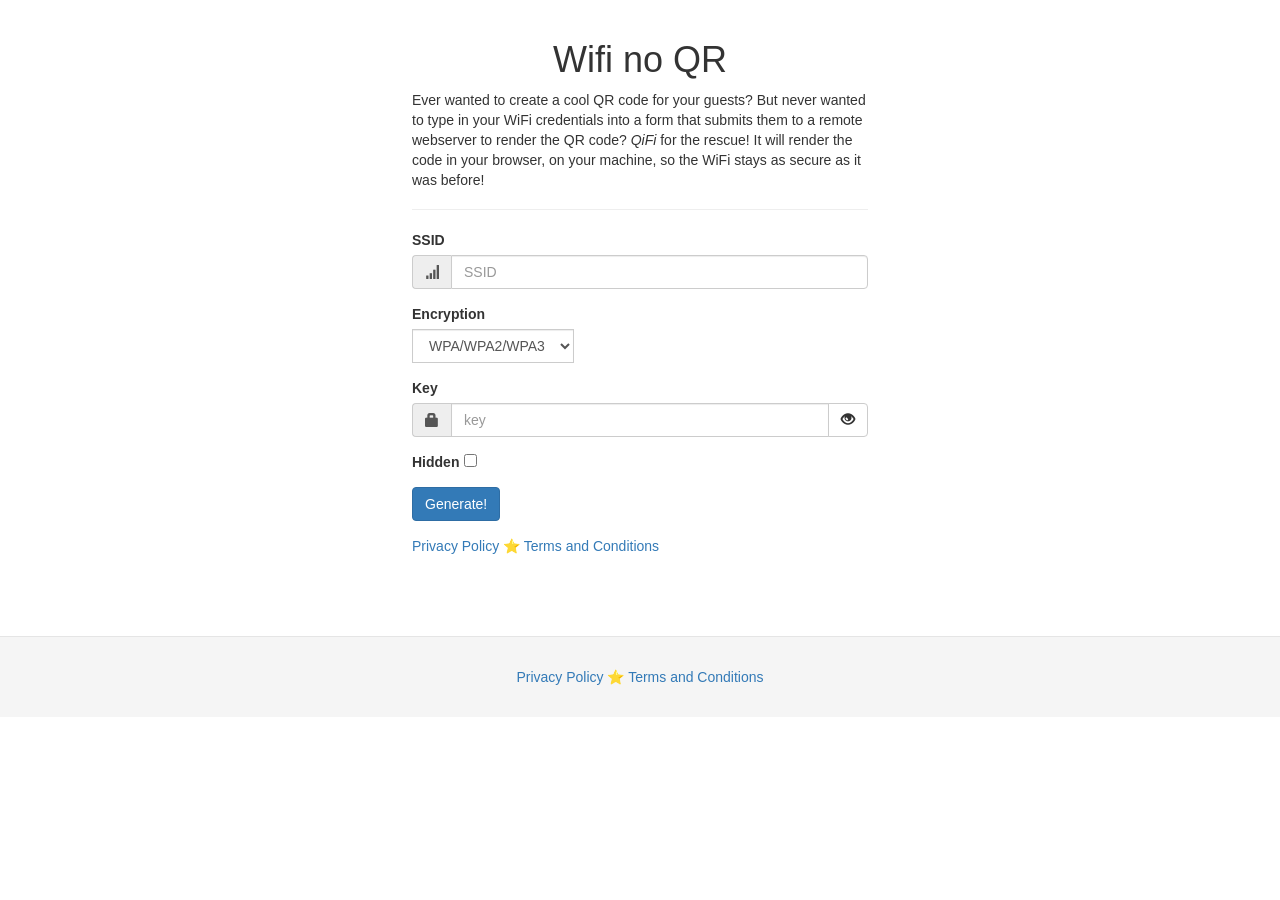
==== commit 82cff81e: "Update index.html" ====
--- a/index.html
+++ b/index.html
@@ -4,52 +4,28 @@
     <meta charset="utf-8">
     <meta http-equiv="X-UA-Compatible" content="IE=edge">
     <meta name="viewport" content="width=device-width, initial-scale=1">
-    <!-- The above 3 meta tags *must* come first in the head; any other head content must come *after* these tags -->
-    <meta name="description" content="pure JS WiFi QR Code Generator">
-    <meta name="author" content="Evgeni Golov">
-    <title>pure JS WiFi QR Code Generator</title>
+    <meta name="description" content="WiFi Code is a fully browser-based site for generating QR codes">
+    <meta name="author" content="Ivan Carlos">
+    <title>Wifi no QR</title>
     <link rel="stylesheet" type="text/css" media="all" href="style.css">
     <link rel="stylesheet" type="text/css" media="print" href="print.css">
     <link rel="icon" href="qifi.png" type="image/x-icon">
     <link rel="manifest" href="manifest.json">
-    <link rel="canonical" href="https://qifi.org/">
-
+    <link rel="canonical" href="https://wifi.git.icc.gg/">
     <link rel="stylesheet" type="text/css" media="all" href="bootstrap/dist/css/bootstrap.min.css">
-    <style>
-      body {
-        padding-top: 60px; /* 60px to make the container go all the way to the bottom of the topbar */
-      }
-    </style>
+
 </head>
 <body>
-    <nav class="navbar navbar-inverse navbar-fixed-top">
-      <div class="container">
-        <div class="navbar-header">
-          <button type="button" class="navbar-toggle collapsed" data-toggle="collapse" data-target="#navbar" aria-expanded="false" aria-controls="navbar">
-            <span class="sr-only">Toggle navigation</span>
-            <span class="icon-bar"></span>
-            <span class="icon-bar"></span>
-            <span class="icon-bar"></span>
-          </button>
-          <a class="navbar-brand" href="#">QiFi</a>
-        </div>
-        <div id="navbar" class="collapse navbar-collapse">
-          <ul class="nav navbar-nav">
-              <li><a href="#about">About</a></li>
-              <li><a href="#contact">Contact</a></li>
-              <li id="history-drop" class="dropdown">
-                <a href="#" role="button" class="dropdown-toggle" data-toggle="dropdown">History <b class="caret"></b></a>
-                <ul class="dropdown-menu" role="menu" aria-labelledby="history-drop">
-                </ul>
-              </li>
-          </ul>
-        </div><!--/.nav-collapse -->
-      </div>
-    </nav>
-
     <div class="container">
     <section id="generator">
-    <div class="page-header"><h1 id="title">pure JS WiFi QR Code Generator</h1></div>
+    <div class="page-header">
+        <h1 id="title">Wifi no QR</h1>
+        <p>
+        Ever wanted to create a cool QR code for your guests? But never wanted to type in your WiFi credentials
+        into a form that submits them to a remote webserver to render the QR code? <i>QiFi</i> for the rescue!
+        It will render the code in your browser, on your machine, so the WiFi stays as secure as it was before!
+        </p>
+    </div>
     <div id="history"></div>
     <form id="form">
         <div class="form-group has-feedback">
@@ -98,60 +74,13 @@
     <h1 id="showkey">Passphrase: none</h1>
     <div id="qrcode"></div>
     </section>
-    <section id="about">
-        <div class="page-header"><h1 class="anchor">About</h1></div>
-        <p>
-        Ever wanted to create a cool QR code for your guests? But never wanted to type in your WiFi credentials into a form that submits them to a remote webserver to render the QR code? <i>QiFi</i> for the rescue! It will render the code in your browser, on your machine, so the WiFi stays as secure as it was before (read the code if you do not trust text on the internet :-))!
-        </p>
-        <p>
-        If you use the Save-button to store a code, this is still secure, as the data is stored in HTML5 localStorage and is never transmitted to the server (in contrast to cookie-based solutions).
-        </p>
-        <p>
-        Don't trust your browser either? Just pipe the string
-        <code>WIFI:S:&lt;SSID&gt;;T:&lt;WPA|WEP|&gt;;P:&lt;password&gt;;;</code>
-        through the QR code generator of your choice after <a href="https://github.com/zxing/zxing/wiki/Barcode-Contents#wi-fi-network-config-android-ios-11">reading the documentation</a>.
-        </p>
-
-        <h2>Supported Scanners</h2>
-        <h3>Android</h3>
-        <p>
-            The Android Camera App has support for WiFi QR codes since Android 10.
-        </p>
-        <p>
-            <a href="https://play.google.com/store/apps/details?id=com.google.zxing.client.android">Barcode Scanner</a> from ZXing.
-        </p>
-        <p>
-            Huawei phones have a QR code scanner in HiVision mode. This mode has an eye-shaped icon and can be lauched from the lock screen by swiping up or from the camera.
-        </p>
-        <p>
-            Every other Android Barcode Scanner based on the <a href="https://github.com/zxing/zxing">ZXing library</a>.
-        </p>
-        <h3>iOS</h3>
-        <p>
-            The iOS Camera App has <a href="https://www.macrumors.com/2017/06/06/iphone-can-scan-qr-codes-ios-11/">support for WiFi QR codes since iOS 11</a>.
-        </p>
-        <p>
-            <a href="https://itunes.apple.com/app/qr-reader-for-iphone/id368494609">QR Reader for iPhone</a> from TapMedia and <a href="https://itunes.apple.com/in/app/avira-insight-qr-code-scanner/id1151086651">Avira Insight QR Code Scanner</a> by Avira Holding GmbH &amp; Co. KG also support WiFi QR codes. Please note: Due to iOS design, third-party apps cannot modify WiFi settings directly and you'll have to copy&amp;paste the details.
-        </p>
-        <h3>Maemo</h3>
-        <p>
-            <a href="http://maemo.org/packages/view/mbarcode/">mbarcode</a> with the <a href="http://maemo.org/packages/view/mbarcode-plugin-wifi/">mbarcode wifi plugin</a> on Maemo 5.
-        </p>
-        <h3>Other</h3>
-        <p>
-            Every other QR scanner out there should be able to scan the code too, but probably won't interpret it as intended. If your scanner supports WiFi QR codes, please send me a mail!
-        </p>
-    </section>
     <section id="contact">
-        <div class="page-header"><h1 class="anchor">Contact</h1></div>
-        <p>QiFi was written by <a href="https://www.die-welt.net">Evgeni Golov</a>, using <a href="http://jquery.com/">jQuery</a>, <a href="http://jeromeetienne.github.io/jquery-qrcode/">jQuery QRCode</a>, <a href="http://yckart.github.io/jquery.storage.js/">jQuery Storage</a> and <a href="https://getbootstrap.com/">Bootstrap</a>.</p>
-        <p>If you have any comments, suggestions, bugs or complaints: please write to: <a href="mailto:evgeni+qifi@golov.de">evgeni+qifi@golov.de</a>.</p>
+        <p><a href="https://icc.gg/privacidade" target="_blank">Privacy Policy</a> ⭐️ <a href="https://icc.gg/termos" target="_blank">Terms and Conditions</a></p>
     </section>
     </div>
     <footer class="footer">
       <div class="container">
-        <img src="qifi-small.png" alt="qifi logo"/> by <a href="https://github.com/evgeni">@evgeni</a><br/>
-        <span style="color: #999999;">QR Code is a registered trademark of DENSO WAVE INCORPORATED in the United States and other countries.</span>
+        <span style="color: #999999;"><a href="https://icc.gg/privacidade" target="_blank">Privacy Policy</a> ⭐️ <a href="https://icc.gg/termos" target="_blank">Terms and Conditions</a></span>
       </div>
     </footer>
     <script src="jquery/jquery-3.5.1.slim.min.js"></script>
--- a/style.css
+++ b/style.css
@@ -1,113 +1,100 @@
-body {
-  background: #f8fafb;
-  color: #222;
-  font-family: sans-serif;
-  margin: 0;
+#title,
+#showssid,
+#showkey,
+#qrcode {
+    text-align: center;
 }
 
-.container {
-  background: #fff;
-  border-radius: 10px;
-  box-shadow: 0 2px 10px rgba(0,0,0,0.06);
-  max-width: 400px;
-  margin: 32px auto;
-  padding: 24px 18px 32px 18px;
+#about,
+#contact,
+#generator {
+    width: 40%;
+    margin-left: auto;
+    margin-right: auto;
 }
 
-h1 {
-  color: #1379dc;
-  font-size: 1.7em;
-  text-align: center;
+#export,
+#print {
+    display: none;
 }
 
-form label {
-  display: block;
-  margin-bottom: 15px;
-  font-weight: 500;
+#showssid,
+#showkey {
+    display: none;
 }
 
-input[type="text"],
-input[type="password"],
-select {
-  width: 100%;
-  box-sizing: border-box;
-  padding: 9px 10px;
-  margin-top: 5px;
-  border: 1px solid #bcdcf1;
-  border-radius: 4px;
-  font-size: 1em;
+#save {
+    display: none;
 }
 
-#display-key {
-  background: #e7f1fc;
-  border: 1px solid #bcdcf1;
-  border-left: none;
-  border-radius: 0 4px 4px 0;
-  cursor: pointer;
-  font-size: 1.1em;
-  margin-left: -3px;
-  padding: 7px 12px;
+#history-drop {
+    display: none;
 }
 
-.checkbox-line {
-  display: flex;
-  align-items: center;
-  gap: 8px;
-  margin-bottom: 18px;
-  font-size: 1em;
+#ssid,
+#key {
+    width: 100%;
 }
 
-input[type="checkbox"]#hidden {
-  accent-color: #1379dc;
-  width: 18px;
-  height: 18px;
+
+#hidden {
+    margin: 0px 0px 5px 5px;
 }
 
-.buttons {
-  margin-top: 10px;
+#qrcode canvas {
+    padding: 2em;
+    image-rendering: crisp-edges;
 }
 
-.buttons button,
-.buttons a {
-  display: inline-block;
-  padding: 8px 16px;
-  margin-right: 8px;
-  margin-bottom: 7px;
-  border-radius: 4px;
-  border: none;
-  background: #f0f4f8;
-  color: #1379dc;
-  font-weight: 500;
-  text-decoration: none;
-  font-size: 1em;
-  text-align: center;
+.footer {
+    text-align: center;
+    padding: 30px 0;
+    margin-top: 70px;
+    border-top: 1px solid #e5e5e5;
+    background-color: #f5f5f5;
+}
+.footer p {
+    margin-bottom: 0;
+    color: #777;
+}
+.footer-links {
+    margin: 10px 0;
+}
+.footer-links li {
+    display: inline;
+    padding: 0 2px;
+}
+.footer-links li:first-child {
+    padding-left: 0;
 }
 
-#generate {
-  background: linear-gradient(90deg, #1379dc, #1fa3fe);
-  color: #fff;
-  font-weight: 600;
+.anchor {
+  padding-top: 60px;
+  margin-top: -60px;
 }
 
-#showssid, #showkey {
-  margin-top: 20px;
-  font-weight: 500;
-  color: #0865ba;
+img {
+    border: 0;
 }
 
-footer {
-  text-align: center;
-  font-size: 0.96em;
-  color: #8fa3b3;
-  margin: 24px 0 12px 0;
+
+@media (min-width: 768px) and (max-width: 979px) {
+    #about,
+    #contact,
+    #generator {
+        width: 60%;
+    }
 }
 
-/* Responsive */
-@media (max-width: 600px) {
-  .container {
-    max-width: 100%;
-    border-radius: 0;
-    padding: 15px 4vw 28px 4vw;
-    margin: 12px 0;
-  }
+@media (max-width: 767px) {
+    #about,
+    #contact,
+    #generator {
+        width: 80%;
+    }
+
+    .footer {
+        margin-left: -20px;
+        margin-right: -20px;
+    }
 }
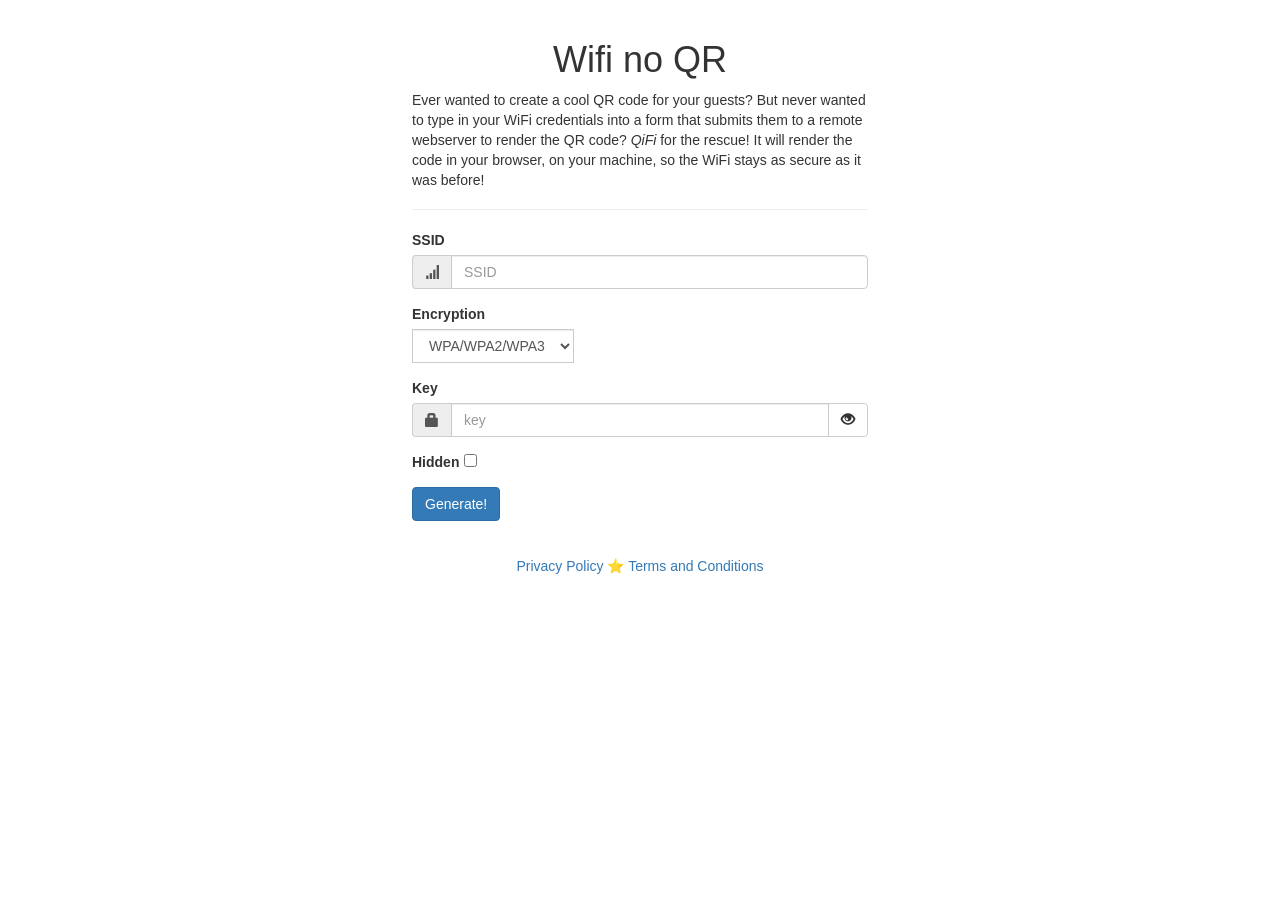
==== commit e6d218c6: "Update index.html" ====
--- a/index.html
+++ b/index.html
@@ -78,11 +78,6 @@
         <p><a href="https://icc.gg/privacidade" target="_blank">Privacy Policy</a> ⭐️ <a href="https://icc.gg/termos" target="_blank">Terms and Conditions</a></p>
     </section>
     </div>
-    <footer class="footer">
-      <div class="container">
-        <span style="color: #999999;"><a href="https://icc.gg/privacidade" target="_blank">Privacy Policy</a> ⭐️ <a href="https://icc.gg/termos" target="_blank">Terms and Conditions</a></span>
-      </div>
-    </footer>
     <script src="jquery/jquery-3.5.1.slim.min.js"></script>
     <script src="bootstrap/dist/js/bootstrap.min.js"></script>
     <script src="jquery-qrcode/jquery.qrcode.min.js"></script>
--- a/style.css
+++ b/style.css
@@ -11,6 +11,11 @@
     width: 40%;
     margin-left: auto;
     margin-right: auto;
+}
+
+#contact {
+    text-align: center;
+    padding: 20px;
 }
 
 #export,
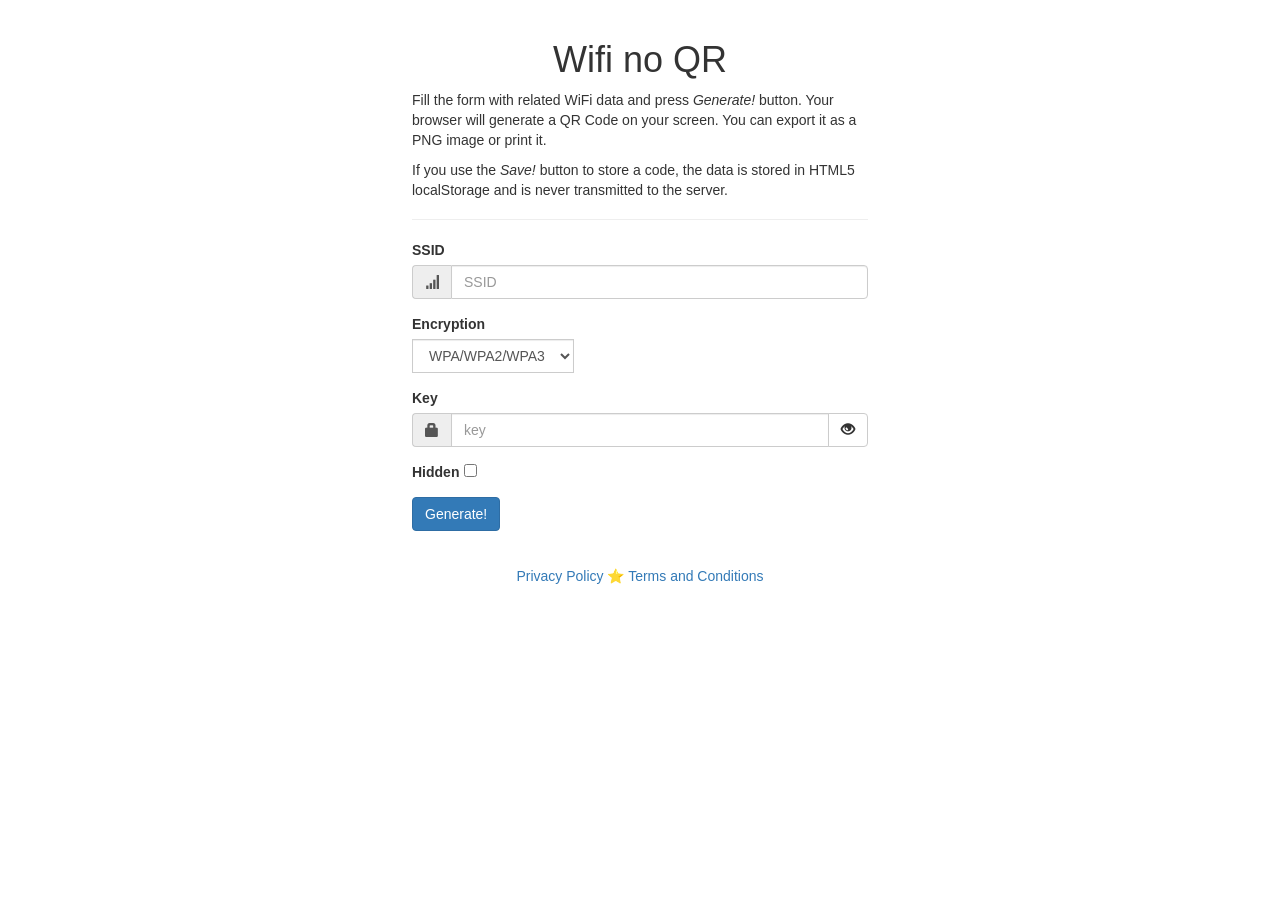
==== commit c9ea29b9: "Update index.html" ====
--- a/index.html
+++ b/index.html
@@ -20,11 +20,8 @@
     <section id="generator">
     <div class="page-header">
         <h1 id="title">Wifi no QR</h1>
-        <p>
-        Ever wanted to create a cool QR code for your guests? But never wanted to type in your WiFi credentials
-        into a form that submits them to a remote webserver to render the QR code? <i>QiFi</i> for the rescue!
-        It will render the code in your browser, on your machine, so the WiFi stays as secure as it was before!
-        </p>
+        <p>Fill the form with related WiFi data and press <i>Generate!</i> button. Your browser will generate a QR Code on your screen. You can export it as a PNG image or print it.</p>
+        <p>If you use the <i>Save!</i> button to store a code, the data is stored in HTML5 localStorage and is never transmitted to the server.</p>
     </div>
     <div id="history"></div>
     <form id="form">
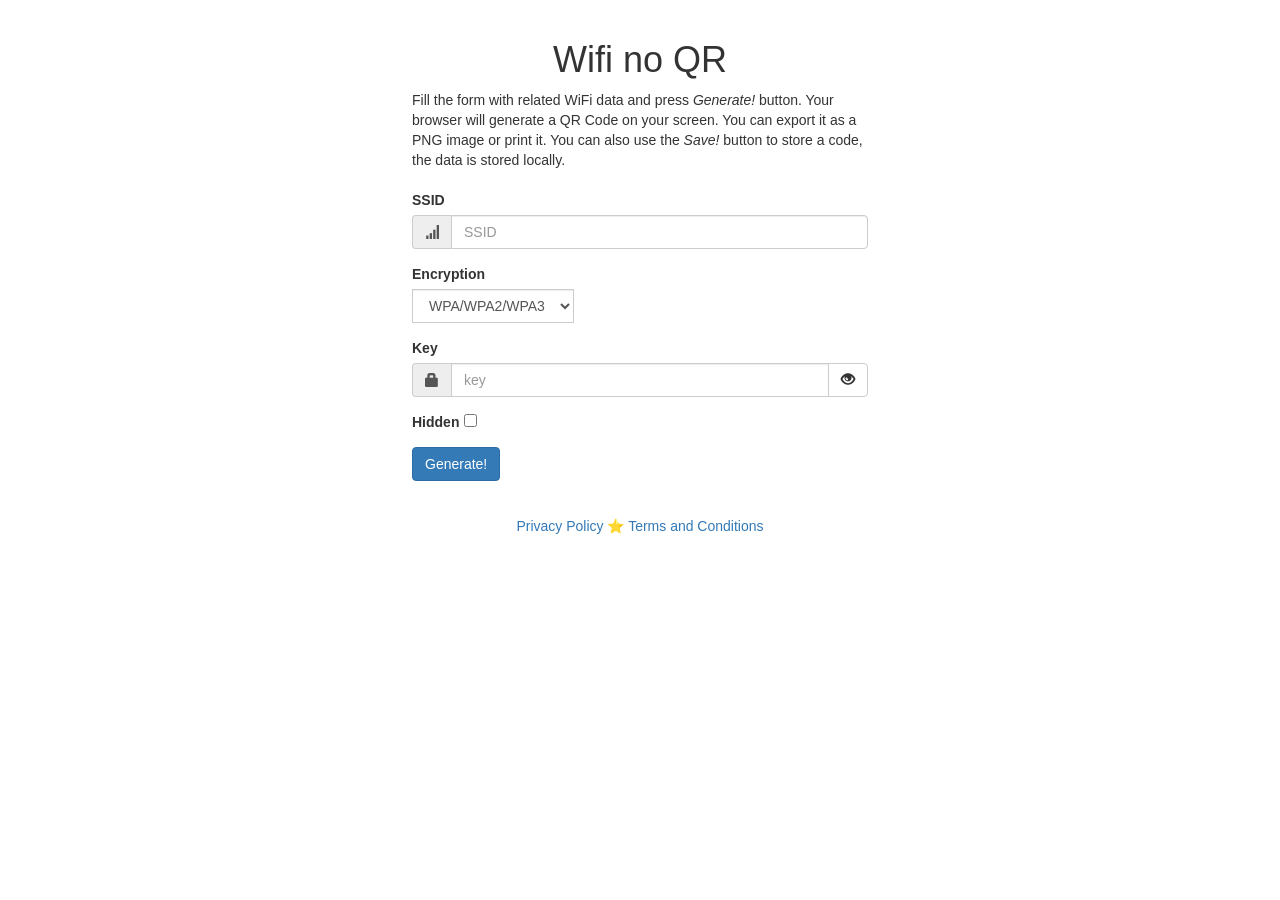
==== commit b8d785d7: "Update index.html" ====
--- a/index.html
+++ b/index.html
@@ -20,8 +20,8 @@
     <section id="generator">
     <div class="page-header">
         <h1 id="title">Wifi no QR</h1>
-        <p>Fill the form with related WiFi data and press <i>Generate!</i> button. Your browser will generate a QR Code on your screen. You can export it as a PNG image or print it.</p>
-        <p>If you use the <i>Save!</i> button to store a code, the data is stored in HTML5 localStorage and is never transmitted to the server.</p>
+        <p>Fill the form with related WiFi data and press <i>Generate!</i> button. Your browser will generate a QR Code on your screen.
+        You can export it as a PNG image or print it. You can also use the <i>Save!</i> button to store a code, the data is stored locally.</p>
     </div>
     <div id="history"></div>
     <form id="form">
--- a/style.css
+++ b/style.css
@@ -1,3 +1,8 @@
+.page-header {
+    padding-bottom: 0px !important;
+    border-bottom: 0px solid #000 !important;
+}
+
 #title,
 #showssid,
 #showkey,
@@ -51,28 +56,6 @@
     image-rendering: crisp-edges;
 }
 
-.footer {
-    text-align: center;
-    padding: 30px 0;
-    margin-top: 70px;
-    border-top: 1px solid #e5e5e5;
-    background-color: #f5f5f5;
-}
-.footer p {
-    margin-bottom: 0;
-    color: #777;
-}
-.footer-links {
-    margin: 10px 0;
-}
-.footer-links li {
-    display: inline;
-    padding: 0 2px;
-}
-.footer-links li:first-child {
-    padding-left: 0;
-}
-
 .anchor {
   padding-top: 60px;
   margin-top: -60px;
@@ -97,9 +80,4 @@
     #generator {
         width: 80%;
     }
-
-    .footer {
-        margin-left: -20px;
-        margin-right: -20px;
-    }
 }
